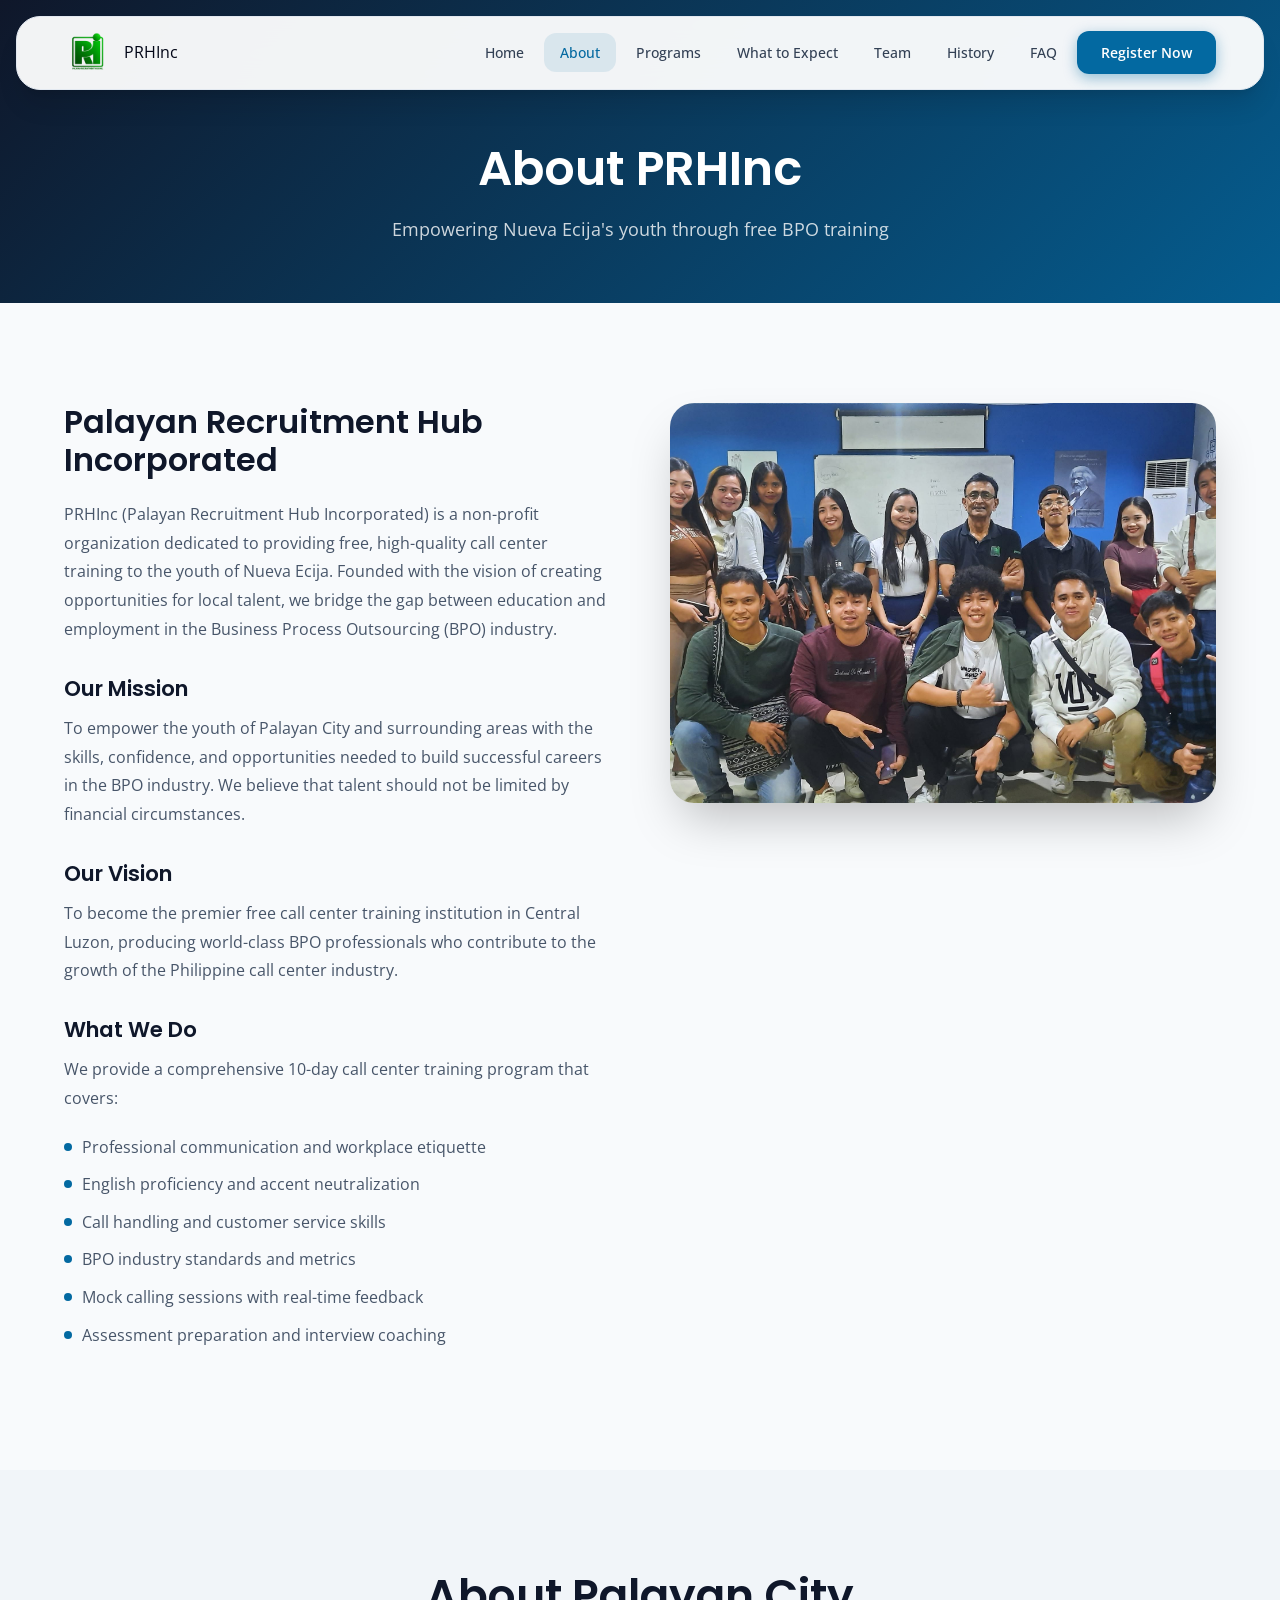
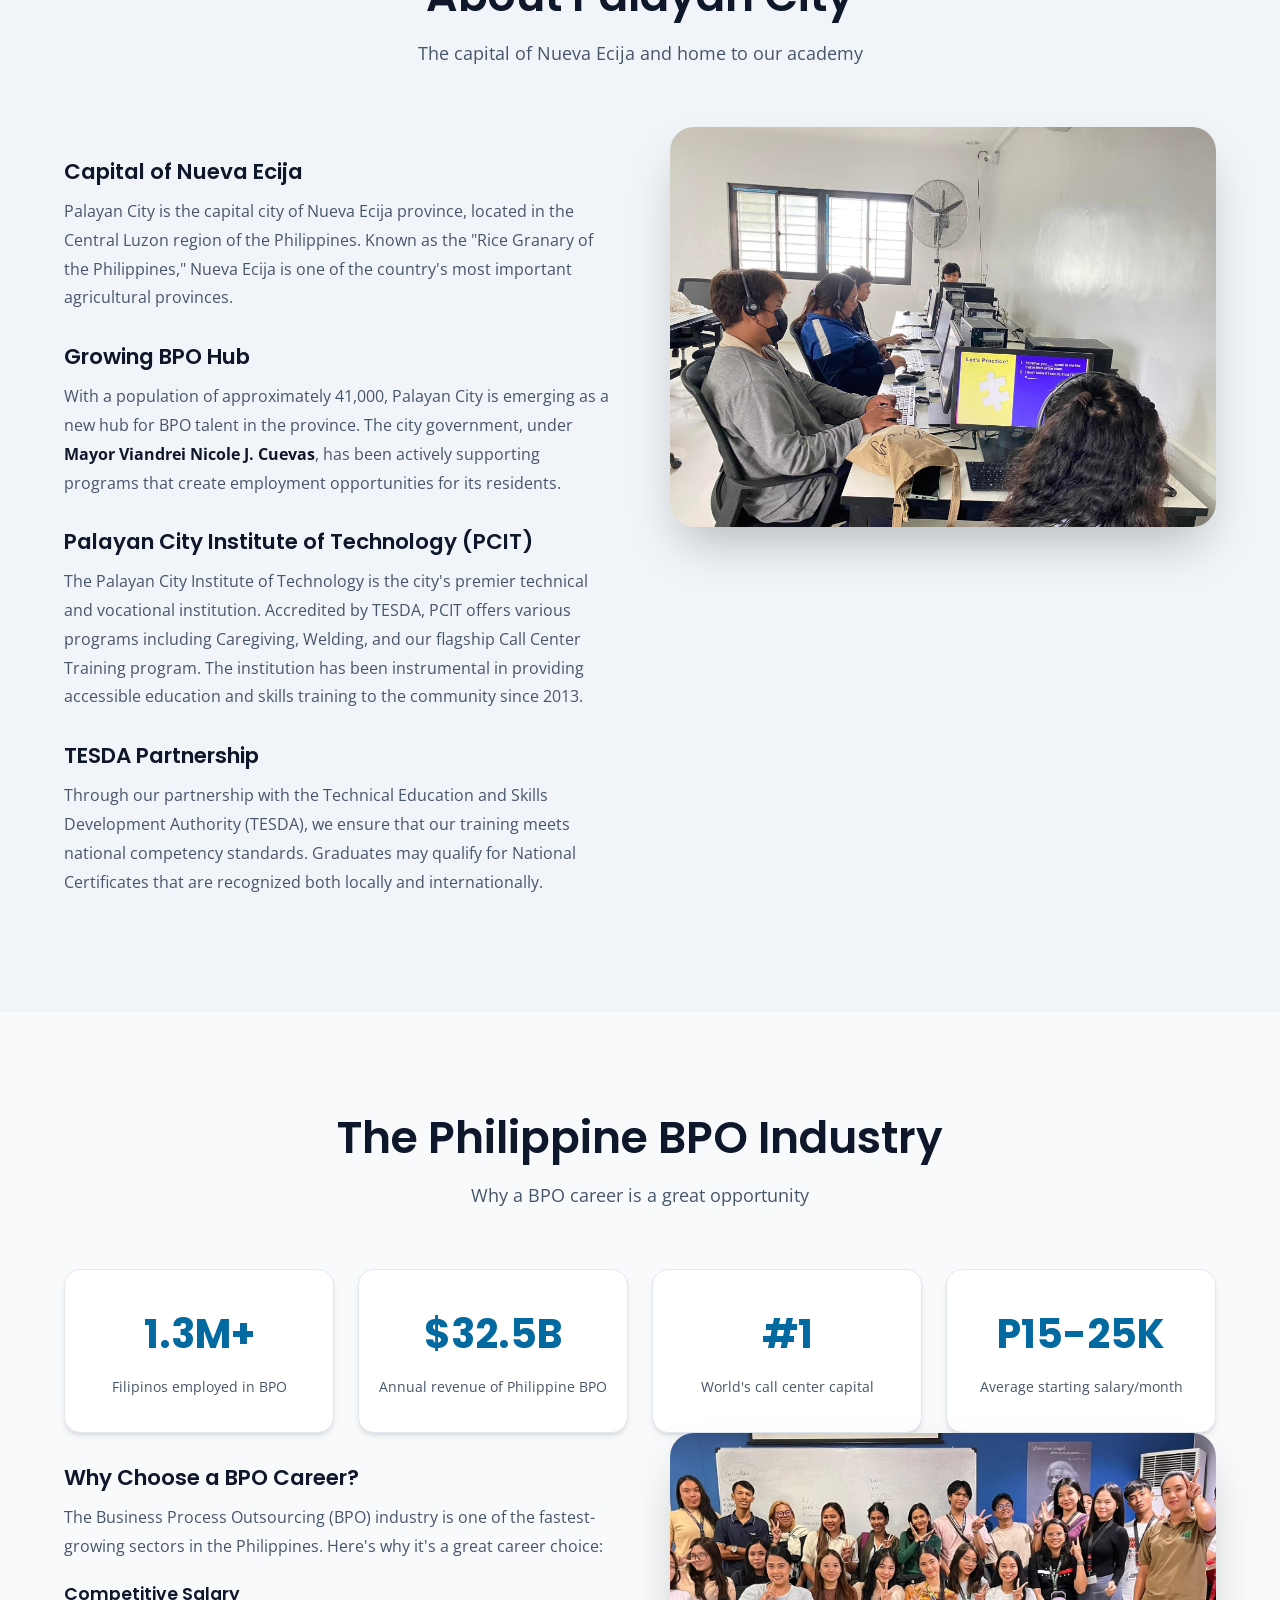
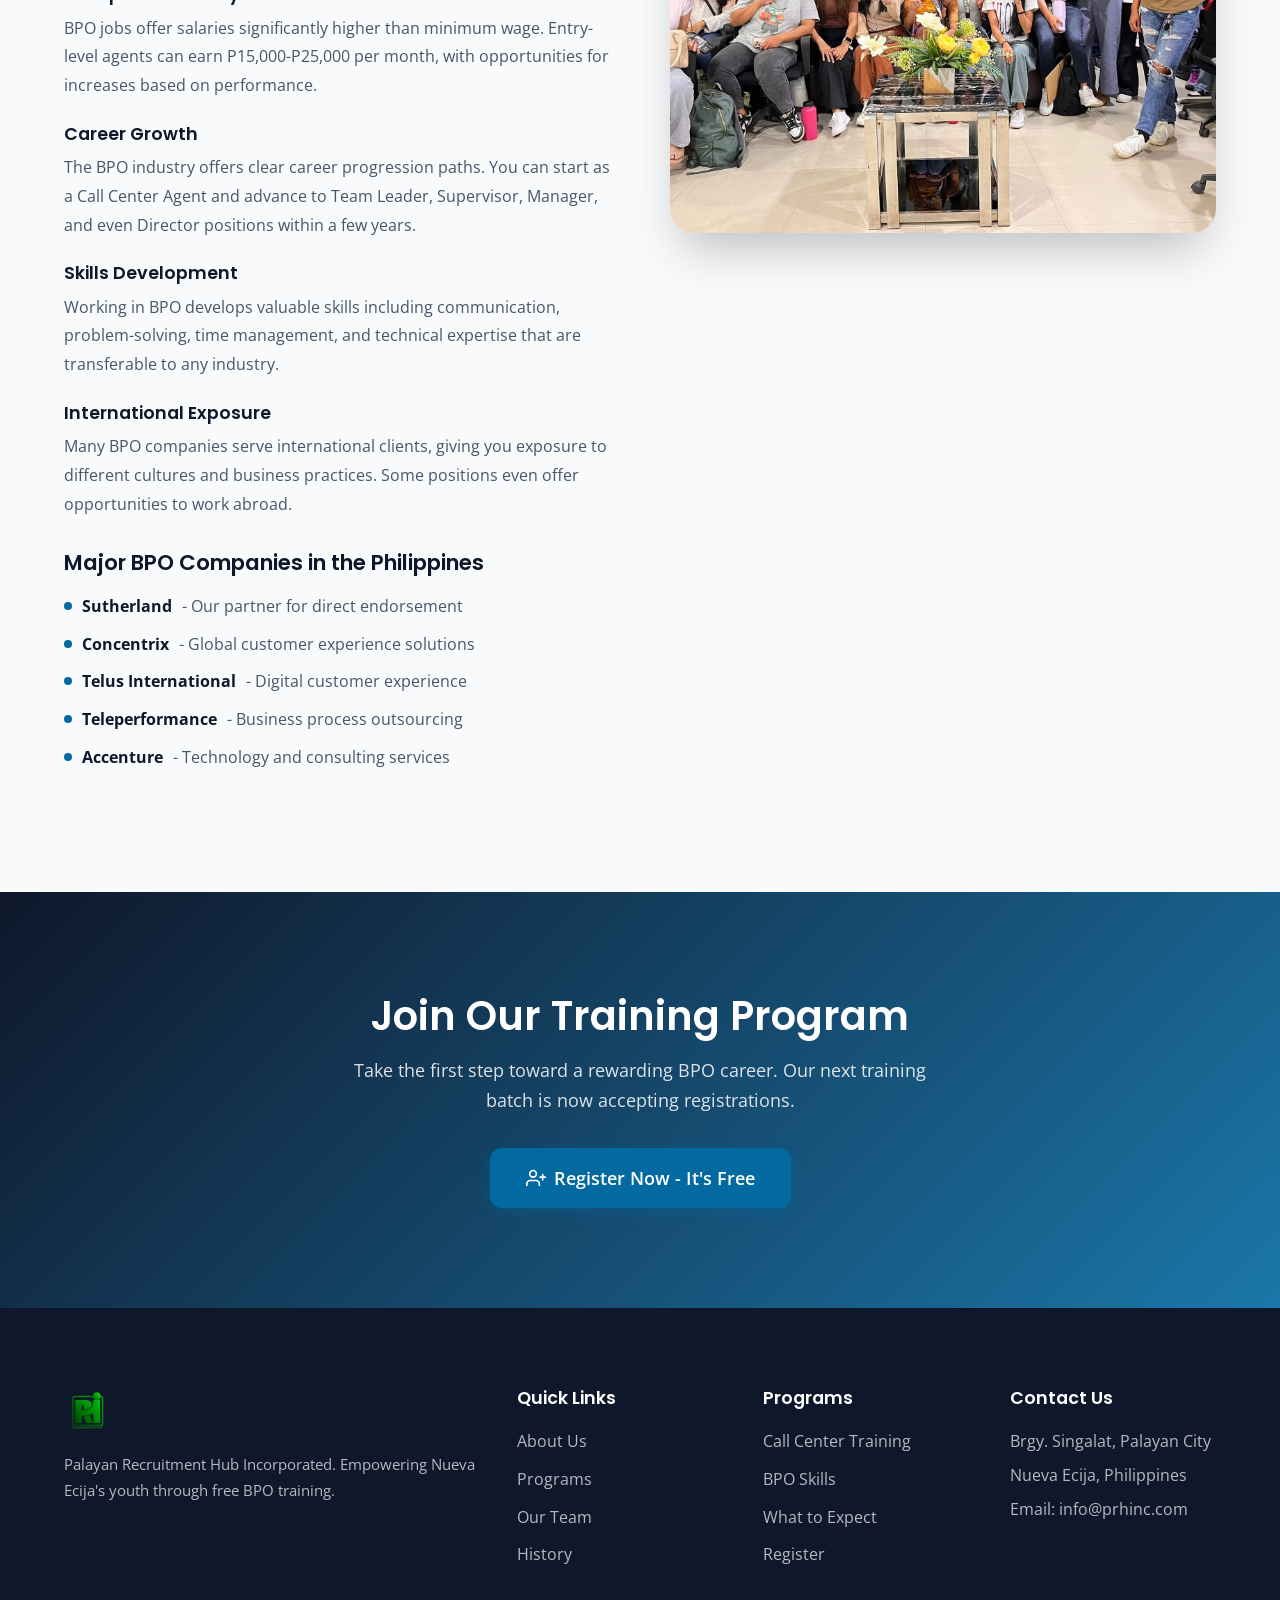
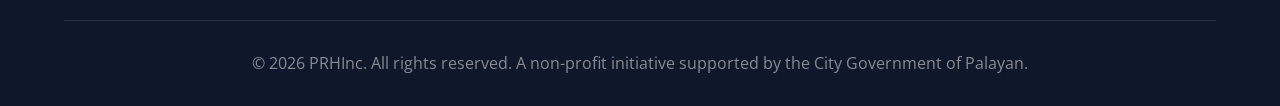
==== about.html @ bb735ed3 "Restructure into multi-page site with BPO content and SVG icons - Split single-page into 8 HTML page" ====
<!DOCTYPE html>
<html lang="en">
<head>
    <meta charset="UTF-8">
    <meta name="viewport" content="width=device-width, initial-scale=1.0">
    <title>About Us - PRHInc | Palayan City Call Center Academy</title>
    <link rel="icon" type="image/png" href="images/prhinclogo.png">
    <link rel="stylesheet" href="css/styles.css">
</head>
<body>
    <!-- Navigation -->
    <nav class="navbar">
        <div class="nav-container">
            <a href="index.html" class="nav-logo">
                <img src="images/prhinclogo.png" alt="PRHInc Logo" class="logo-img">
                <span>PRHInc</span>
            </a>
            <button class="nav-toggle" aria-label="Toggle navigation">
                <span></span><span></span><span></span>
            </button>
            <ul class="nav-menu">
                <li><a href="index.html" class="nav-link">Home</a></li>
                <li><a href="about.html" class="nav-link active">About</a></li>
                <li><a href="programs.html" class="nav-link">Programs</a></li>
                <li><a href="expect.html" class="nav-link">What to Expect</a></li>
                <li><a href="team.html" class="nav-link">Team</a></li>
                <li><a href="history.html" class="nav-link">History</a></li>
                <li><a href="faq.html" class="nav-link">FAQ</a></li>
                <li><a href="register.html" class="nav-link nav-cta">Register Now</a></li>
            </ul>
        </div>
    </nav>

    <!-- Page Header -->
    <section class="page-header">
        <div class="container">
            <h1>About PRHInc</h1>
            <p>Empowering Nueva Ecija's youth through free BPO training</p>
        </div>
    </section>

    <!-- About Content -->
    <section class="section">
        <div class="container">
            <div class="content-grid">
                <div class="content-main">
                    <h2>Palayan Recruitment Hub Incorporated</h2>
                    <p>PRHInc (Palayan Recruitment Hub Incorporated) is a non-profit organization dedicated to providing free, high-quality call center training to the youth of Nueva Ecija. Founded with the vision of creating opportunities for local talent, we bridge the gap between education and employment in the Business Process Outsourcing (BPO) industry.</p>
                    
                    <h3>Our Mission</h3>
                    <p>To empower the youth of Palayan City and surrounding areas with the skills, confidence, and opportunities needed to build successful careers in the BPO industry. We believe that talent should not be limited by financial circumstances.</p>
                    
                    <h3>Our Vision</h3>
                    <p>To become the premier free call center training institution in Central Luzon, producing world-class BPO professionals who contribute to the growth of the Philippine call center industry.</p>

                    <h3>What We Do</h3>
                    <p>We provide a comprehensive 10-day call center training program that covers:</p>
                    <ul class="content-list">
                        <li>Professional communication and workplace etiquette</li>
                        <li>English proficiency and accent neutralization</li>
                        <li>Call handling and customer service skills</li>
                        <li>BPO industry standards and metrics</li>
                        <li>Mock calling sessions with real-time feedback</li>
                        <li>Assessment preparation and interview coaching</li>
                    </ul>
                </div>
                <div class="content-sidebar">
                    <img src="images/resources/tr2.jpg" alt="PRHInc Training" loading="lazy" class="sidebar-image">
                </div>
            </div>
        </div>
    </section>

    <!-- Palayan City Section -->
    <section class="section section-alt">
        <div class="container">
            <div class="section-header">
                <h2 class="section-title">About Palayan City</h2>
                <p class="section-subtitle">The capital of Nueva Ecija and home to our academy</p>
            </div>
            <div class="content-grid reverse">
                <div class="content-sidebar">
                    <img src="images/resources/tr7.jpg" alt="Palayan City" loading="lazy" class="sidebar-image">
                </div>
                <div class="content-main">
                    <h3>Capital of Nueva Ecija</h3>
                    <p>Palayan City is the capital city of Nueva Ecija province, located in the Central Luzon region of the Philippines. Known as the "Rice Granary of the Philippines," Nueva Ecija is one of the country's most important agricultural provinces.</p>
                    
                    <h3>Growing BPO Hub</h3>
                    <p>With a population of approximately 41,000, Palayan City is emerging as a new hub for BPO talent in the province. The city government, under <strong>Mayor Viandrei Nicole J. Cuevas</strong>, has been actively supporting programs that create employment opportunities for its residents.</p>

                    <h3>Palayan City Institute of Technology (PCIT)</h3>
                    <p>The Palayan City Institute of Technology is the city's premier technical and vocational institution. Accredited by TESDA, PCIT offers various programs including Caregiving, Welding, and our flagship Call Center Training program. The institution has been instrumental in providing accessible education and skills training to the community since 2013.</p>

                    <h3>TESDA Partnership</h3>
                    <p>Through our partnership with the Technical Education and Skills Development Authority (TESDA), we ensure that our training meets national competency standards. Graduates may qualify for National Certificates that are recognized both locally and internationally.</p>
                </div>
            </div>
        </div>
    </section>

    <!-- BPO Industry Section -->
    <section class="section">
        <div class="container">
            <div class="section-header">
                <h2 class="section-title">The Philippine BPO Industry</h2>
                <p class="section-subtitle">Why a BPO career is a great opportunity</p>
            </div>
            <div class="stats-row">
                <div class="stat-card">
                    <span class="stat-big">1.3M+</span>
                    <span class="stat-desc">Filipinos employed in BPO</span>
                </div>
                <div class="stat-card">
                    <span class="stat-big">$32.5B</span>
                    <span class="stat-desc">Annual revenue of Philippine BPO</span>
                </div>
                <div class="stat-card">
                    <span class="stat-big">#1</span>
                    <span class="stat-desc">World's call center capital</span>
                </div>
                <div class="stat-card">
                    <span class="stat-big">P15-25K</span>
                    <span class="stat-desc">Average starting salary/month</span>
                </div>
            </div>
            <div class="content-grid">
                <div class="content-main">
                    <h3>Why Choose a BPO Career?</h3>
                    <p>The Business Process Outsourcing (BPO) industry is one of the fastest-growing sectors in the Philippines. Here's why it's a great career choice:</p>
                    
                    <h4>Competitive Salary</h4>
                    <p>BPO jobs offer salaries significantly higher than minimum wage. Entry-level agents can earn P15,000-P25,000 per month, with opportunities for increases based on performance.</p>

                    <h4>Career Growth</h4>
                    <p>The BPO industry offers clear career progression paths. You can start as a Call Center Agent and advance to Team Leader, Supervisor, Manager, and even Director positions within a few years.</p>

                    <h4>Skills Development</h4>
                    <p>Working in BPO develops valuable skills including communication, problem-solving, time management, and technical expertise that are transferable to any industry.</p>

                    <h4>International Exposure</h4>
                    <p>Many BPO companies serve international clients, giving you exposure to different cultures and business practices. Some positions even offer opportunities to work abroad.</p>

                    <h3>Major BPO Companies in the Philippines</h3>
                    <ul class="content-list">
                        <li><strong>Sutherland</strong> - Our partner for direct endorsement</li>
                        <li><strong>Concentrix</strong> - Global customer experience solutions</li>
                        <li><strong>Telus International</strong> - Digital customer experience</li>
                        <li><strong>Teleperformance</strong> - Business process outsourcing</li>
                        <li><strong>Accenture</strong> - Technology and consulting services</li>
                    </ul>
                </div>
                <div class="content-sidebar">
                    <img src="images/resources/tr5.jpg" alt="BPO Training" loading="lazy" class="sidebar-image">
                </div>
            </div>
        </div>
    </section>

    <!-- CTA Section -->
    <section class="section cta-section">
        <div class="container">
            <div class="cta-content">
                <h2>Join Our Training Program</h2>
                <p>Take the first step toward a rewarding BPO career. Our next training batch is now accepting registrations.</p>
                <a href="register.html" class="btn btn-accent btn-lg">
                    <svg xmlns="http://www.w3.org/2000/svg" width="20" height="20" viewBox="0 0 24 24" fill="none" stroke="currentColor" stroke-width="2" stroke-linecap="round" stroke-linejoin="round">
                        <path d="M16 21v-2a4 4 0 0 0-4-4H5a4 4 0 0 0-4 4v2"></path>
                        <circle cx="8.5" cy="7" r="4"></circle>
                        <line x1="20" y1="8" x2="20" y2="14"></line>
                        <line x1="23" y1="11" x2="17" y2="11"></line>
                    </svg>
                    Register Now - It's Free
                </a>
            </div>
        </div>
    </section>

    <!-- Footer -->
    <footer class="footer">
        <div class="container">
            <div class="footer-grid">
                <div class="footer-brand">
                    <img src="images/prhinclogo.png" alt="PRHInc Logo" class="footer-logo">
                    <p>Palayan Recruitment Hub Incorporated. Empowering Nueva Ecija's youth through free BPO training.</p>
                </div>
                <div class="footer-links">
                    <h4>Quick Links</h4>
                    <ul>
                        <li><a href="about.html">About Us</a></li>
                        <li><a href="programs.html">Programs</a></li>
                        <li><a href="team.html">Our Team</a></li>
                        <li><a href="history.html">History</a></li>
                    </ul>
                </div>
                <div class="footer-links">
                    <h4>Programs</h4>
                    <ul>
                        <li><a href="programs.html">Call Center Training</a></li>
                        <li><a href="programs.html">BPO Skills</a></li>
                        <li><a href="expect.html">What to Expect</a></li>
                        <li><a href="register.html">Register</a></li>
                    </ul>
                </div>
                <div class="footer-contact">
                    <h4>Contact Us</h4>
                    <p>Brgy. Singalat, Palayan City</p>
                    <p>Nueva Ecija, Philippines</p>
                    <p>Email: info@prhinc.com</p>
                </div>
            </div>
            <div class="footer-bottom">
                <p>&copy; 2026 PRHInc. All rights reserved. A non-profit initiative supported by the City Government of Palayan.</p>
            </div>
        </div>
    </footer>

    <script src="js/main.js"></script>
</body>
</html>
---- css/styles.css ----
/* PRHInc Premium Design System */
@import url('https://fonts.googleapis.com/css2?family=Open+Sans:wght@300;400;500;600;700&family=Poppins:wght@400;500;600;700&display=swap');

:root {
    --primary: #0F172A;
    --primary-light: #1E293B;
    --secondary: #334155;
    --accent: #0369A1;
    --accent-light: #0EA5E9;
    --accent-dark: #0284C7;
    --success: #10B981;
    --warning: #F59E0B;
    --danger: #EF4444;
    --bg: #F8FAFC;
    --bg-alt: #F1F5F9;
    --white: #FFFFFF;
    --text: #020617;
    --text-muted: #475569;
    --text-light: #64748B;
    --border: #E2E8F0;
    --shadow-sm: 0 1px 2px 0 rgb(0 0 0 / 0.05);
    --shadow: 0 4px 6px -1px rgb(0 0 0 / 0.1), 0 2px 4px -2px rgb(0 0 0 / 0.1);
    --shadow-md: 0 10px 15px -3px rgb(0 0 0 / 0.1), 0 4px 6px -4px rgb(0 0 0 / 0.1);
    --shadow-lg: 0 20px 25px -5px rgb(0 0 0 / 0.1), 0 8px 10px -6px rgb(0 0 0 / 0.1);
    --shadow-xl: 0 25px 50px -12px rgb(0 0 0 / 0.25);
    --radius-sm: 8px;
    --radius: 12px;
    --radius-lg: 16px;
    --radius-xl: 24px;
    --transition: all 0.2s ease;
    --font-heading: 'Poppins', sans-serif;
    --font-body: 'Open Sans', sans-serif;
}

* {
    margin: 0;
    padding: 0;
    box-sizing: border-box;
}

html {
    scroll-behavior: smooth;
    font-size: 16px;
}

body {
    font-family: var(--font-body);
    color: var(--text);
    background-color: var(--bg);
    line-height: 1.6;
    -webkit-font-smoothing: antialiased;
    -moz-osx-font-smoothing: grayscale;
}

h1, h2, h3, h4, h5, h6 {
    font-family: var(--font-heading);
    font-weight: 600;
    line-height: 1.2;
    color: var(--primary);
}

a {
    text-decoration: none;
    color: inherit;
    transition: var(--transition);
}

img {
    max-width: 100%;
    height: auto;
    display: block;
}

.container {
    max-width: 1200px;
    margin: 0 auto;
    padding: 0 24px;
}

/* Navigation */
.navbar {
    position: fixed;
    top: 16px;
    left: 16px;
    right: 16px;
    background: rgba(255, 255, 255, 0.95);
    backdrop-filter: blur(20px);
    border-radius: var(--radius-xl);
    box-shadow: var(--shadow-lg);
    z-index: 1000;
    padding: 12px 0;
    border: 1px solid var(--border);
}

.nav-container {
    max-width: 1200px;
    margin: 0 auto;
    padding: 0 24px;
    display: flex;
    justify-content: space-between;
    align-items: center;
}

.nav-logo {
    display: flex;
    align-items: center;
    gap: 12px;
}

.logo-img {
    height: 48px;
    width: auto;
    transition: var(--transition);
}

.nav-logo:hover .logo-img {
    transform: scale(1.05);
}

.nav-menu {
    display: flex;
    list-style: none;
    gap: 4px;
}

.nav-link {
    padding: 10px 16px;
    font-weight: 500;
    color: var(--secondary);
    border-radius: var(--radius);
    transition: var(--transition);
    font-size: 0.9rem;
    white-space: nowrap;
}

.nav-link:hover {
    color: var(--accent);
    background: var(--bg-alt);
}

.nav-link.active {
    color: var(--accent);
    background: rgba(3, 105, 161, 0.1);
}

.nav-cta {
    background: var(--accent) !important;
    color: var(--white) !important;
    padding: 12px 24px !important;
    border-radius: var(--radius) !important;
    font-weight: 600 !important;
    box-shadow: 0 4px 14px 0 rgba(3, 105, 161, 0.4);
}

.nav-cta:hover {
    background: var(--accent-dark) !important;
    transform: translateY(-2px);
    box-shadow: 0 6px 20px 0 rgba(3, 105, 161, 0.5);
}

.nav-toggle {
    display: none;
    background: none;
    border: none;
    cursor: pointer;
    padding: 8px;
}

.hamburger {
    display: block;
    width: 24px;
    height: 2px;
    background: var(--primary);
    position: relative;
    transition: var(--transition);
}

.hamburger::before,
.hamburger::after {
    content: '';
    position: absolute;
    width: 24px;
    height: 2px;
    background: var(--primary);
    transition: var(--transition);
}

.hamburger::before {
    top: -8px;
}

.hamburger::after {
    top: 8px;
}

/* Page Header (for inner pages) */
.page-header {
    padding: 140px 24px 60px;
    background: var(--primary);
    text-align: center;
    position: relative;
    overflow: hidden;
}

.page-header::before {
    content: '';
    position: absolute;
    top: 0;
    left: 0;
    right: 0;
    bottom: 0;
    background: linear-gradient(135deg, rgba(15, 23, 42, 0.95) 0%, rgba(3, 105, 161, 0.85) 100%);
}

.page-header .container {
    position: relative;
    z-index: 1;
}

.page-header h1 {
    font-size: clamp(2rem, 5vw, 3rem);
    color: var(--white);
    margin-bottom: 16px;
}

.page-header p {
    color: rgba(255, 255, 255, 0.8);
    font-size: 1.15rem;
    max-width: 600px;
    margin: 0 auto;
}

/* Hero Section */
.hero {
    min-height: 100vh;
    display: flex;
    align-items: center;
    justify-content: center;
    position: relative;
    overflow: hidden;
    padding: 120px 24px 80px;
    background: var(--primary);
}

.hero::before {
    content: '';
    position: absolute;
    top: 0;
    left: 0;
    right: 0;
    bottom: 0;
    background: url('../images/hero-bg.jpg') center/cover no-repeat;
    opacity: 0.4;
}

.hero-overlay {
    position: absolute;
    top: 0;
    left: 0;
    right: 0;
    bottom: 0;
    background: linear-gradient(135deg, rgba(15, 23, 42, 0.85) 0%, rgba(30, 41, 59, 0.75) 50%, rgba(3, 105, 161, 0.7) 100%);
}

.hero-content {
    position: relative;
    z-index: 1;
    text-align: center;
    max-width: 800px;
}

.hero-badge {
    display: inline-flex;
    align-items: center;
    gap: 8px;
    background: rgba(255, 255, 255, 0.15);
    backdrop-filter: blur(10px);
    padding: 8px 20px;
    border-radius: 50px;
    color: var(--white);
    font-size: 0.9rem;
    font-weight: 500;
    margin-bottom: 24px;
    border: 1px solid rgba(255, 255, 255, 0.2);
}

.hero-badge svg {
    width: 18px;
    height: 18px;
}

.hero h1 {
    font-size: clamp(2.5rem, 6vw, 4rem);
    color: var(--white);
    margin-bottom: 20px;
    font-weight: 700;
    line-height: 1.1;
}

.hero p {
    font-size: clamp(1.1rem, 2vw, 1.25rem);
    color: rgba(255, 255, 255, 0.9);
    margin-bottom: 40px;
    max-width: 600px;
    margin-left: auto;
    margin-right: auto;
}

.hero-buttons {
    display: flex;
    gap: 16px;
    justify-content: center;
    flex-wrap: wrap;
}

.btn {
    display: inline-flex;
    align-items: center;
    justify-content: center;
    gap: 8px;
    padding: 14px 32px;
    font-size: 1rem;
    font-weight: 600;
    border-radius: var(--radius);
    cursor: pointer;
    transition: var(--transition);
    border: none;
    font-family: var(--font-body);
}

.btn svg {
    width: 20px;
    height: 20px;
    flex-shrink: 0;
}

.btn-primary {
    background: var(--white);
    color: var(--primary);
    box-shadow: 0 4px 14px 0 rgba(0, 0, 0, 0.2);
}

.btn-primary:hover {
    transform: translateY(-3px);
    box-shadow: 0 8px 25px 0 rgba(0, 0, 0, 0.3);
}

.btn-secondary {
    background: transparent;
    color: var(--white);
    border: 2px solid rgba(255, 255, 255, 0.4);
}

.btn-secondary:hover {
    background: rgba(255, 255, 255, 0.1);
    border-color: var(--white);
}

.btn-accent {
    background: var(--accent);
    color: var(--white);
    box-shadow: 0 4px 14px 0 rgba(3, 105, 161, 0.4);
}

.btn-accent:hover {
    background: var(--accent-dark);
    transform: translateY(-2px);
    box-shadow: 0 6px 20px 0 rgba(3, 105, 161, 0.5);
}

.btn-outline {
    background: transparent;
    color: var(--accent);
    border: 2px solid var(--accent);
}

.btn-outline:hover {
    background: var(--accent);
    color: var(--white);
}

.btn-lg {
    padding: 16px 36px;
    font-size: 1.1rem;
}

/* Sections */
.section {
    padding: 100px 0;
}

.section-alt {
    background: var(--bg-alt);
}

.section-title {
    font-size: clamp(2rem, 4vw, 2.75rem);
    text-align: center;
    margin-bottom: 16px;
    color: var(--primary);
}

.section-subtitle {
    text-align: center;
    color: var(--text-muted);
    font-size: 1.1rem;
    max-width: 600px;
    margin: 0 auto 60px;
}

/* Overview Cards (Home) */
.overview-grid {
    display: grid;
    grid-template-columns: repeat(auto-fit, minmax(280px, 1fr));
    gap: 24px;
}

.overview-card {
    background: var(--white);
    padding: 32px;
    border-radius: var(--radius-lg);
    box-shadow: var(--shadow);
    border: 1px solid var(--border);
    transition: var(--transition);
    text-align: center;
}

.overview-card:hover {
    transform: translateY(-5px);
    box-shadow: var(--shadow-xl);
    border-color: var(--accent);
}

.overview-card svg {
    width: 48px;
    height: 48px;
    color: var(--accent);
    margin-bottom: 16px;
}

.overview-card h3 {
    font-size: 1.15rem;
    margin-bottom: 8px;
    color: var(--primary);
}

.overview-card p {
    color: var(--text-muted);
    font-size: 0.95rem;
    line-height: 1.6;
}

/* Quick Links Grid */
.quick-links-grid {
    display: grid;
    grid-template-columns: repeat(auto-fit, minmax(220px, 1fr));
    gap: 20px;
}

.quick-link {
    display: flex;
    align-items: center;
    gap: 16px;
    background: var(--white);
    padding: 24px;
    border-radius: var(--radius-lg);
    box-shadow: var(--shadow);
    border: 1px solid var(--border);
    transition: var(--transition);
}

.quick-link:hover {
    transform: translateY(-3px);
    box-shadow: var(--shadow-md);
    border-color: var(--accent);
}

.quick-link svg {
    width: 32px;
    height: 32px;
    color: var(--accent);
    flex-shrink: 0;
}

.quick-link span {
    font-weight: 600;
    color: var(--primary);
    font-size: 0.95rem;
}

/* Stats Row */
.stats-row {
    display: grid;
    grid-template-columns: repeat(4, 1fr);
    gap: 24px;
    margin-top: 60px;
}

.stat-item {
    text-align: center;
    padding: 24px;
}

.stat-number {
    font-family: var(--font-heading);
    font-size: 2.5rem;
    font-weight: 700;
    color: var(--accent);
    margin-bottom: 8px;
}

.stat-label {
    color: var(--text-muted);
    font-size: 0.95rem;
}

/* About Page */
.about-grid {
    display: grid;
    grid-template-columns: 1fr 1fr;
    gap: 60px;
    align-items: center;
}

.about-content h2 {
    font-size: 2.25rem;
    margin-bottom: 20px;
    color: var(--primary);
}

.about-content p {
    color: var(--text-muted);
    margin-bottom: 20px;
    line-height: 1.8;
}

.about-content strong {
    color: var(--primary);
}

.about-image {
    border-radius: var(--radius-xl);
    overflow: hidden;
    box-shadow: var(--shadow-xl);
}

.about-image img {
    width: 100%;
    height: 400px;
    object-fit: cover;
}

.info-card {
    background: var(--white);
    padding: 32px;
    border-radius: var(--radius-lg);
    box-shadow: var(--shadow);
    border: 1px solid var(--border);
    margin-bottom: 24px;
    transition: var(--transition);
}

.info-card:hover {
    box-shadow: var(--shadow-md);
    border-color: var(--accent);
}

.info-card-header {
    display: flex;
    align-items: center;
    gap: 16px;
    margin-bottom: 16px;
}

.info-card-header svg {
    width: 32px;
    height: 32px;
    color: var(--accent);
    flex-shrink: 0;
}

.info-card-header h3 {
    font-size: 1.2rem;
    color: var(--primary);
}

.info-card p {
    color: var(--text-muted);
    line-height: 1.8;
}

.info-card ul {
    list-style: none;
    margin-top: 12px;
}

.info-card ul li {
    display: flex;
    align-items: flex-start;
    gap: 10px;
    padding: 6px 0;
    color: var(--text-muted);
}

.info-card ul li svg {
    width: 18px;
    height: 18px;
    color: var(--success);
    flex-shrink: 0;
    margin-top: 3px;
}

/* Features Grid */
.features-grid {
    display: grid;
    grid-template-columns: repeat(auto-fit, minmax(320px, 1fr));
    gap: 24px;
}

.feature-card {
    background: var(--white);
    padding: 32px;
    border-radius: var(--radius-lg);
    box-shadow: var(--shadow);
    border: 1px solid var(--border);
    transition: var(--transition);
    cursor: pointer;
}

.feature-card:hover {
    transform: translateY(-5px);
    box-shadow: var(--shadow-xl);
    border-color: var(--accent);
}

/* Icon WITHOUT box - just the raw SVG */
.feature-icon {
    margin-bottom: 20px;
}

.feature-icon svg {
    width: 40px;
    height: 40px;
    color: var(--accent);
}

.feature-card h3 {
    font-size: 1.25rem;
    margin-bottom: 12px;
    color: var(--primary);
}

.feature-card p {
    color: var(--text-muted);
    line-height: 1.7;
}

/* Expect Section */
.expect-section {
    display: grid;
    grid-template-columns: 1fr 1fr;
    gap: 60px;
    align-items: center;
}

.expect-text h2 {
    font-size: 2.5rem;
    margin-bottom: 24px;
}

.expect-text p {
    color: var(--text-muted);
    margin-bottom: 32px;
    line-height: 1.8;
}

.expect-list {
    list-style: none;
}

.expect-list li {
    display: flex;
    align-items: flex-start;
    gap: 16px;
    padding: 16px 0;
    border-bottom: 1px solid var(--border);
}

.expect-list li:last-child {
    border-bottom: none;
}

.expect-list svg {
    width: 24px;
    height: 24px;
    color: var(--success);
    flex-shrink: 0;
    margin-top: 2px;
}

.expect-list strong {
    color: var(--primary);
}

/* Benefits Grid */
.benefits-grid {
    display: grid;
    grid-template-columns: repeat(auto-fit, minmax(240px, 1fr));
    gap: 24px;
    margin-top: 48px;
}

.benefit-card {
    background: var(--white);
    padding: 28px;
    border-radius: var(--radius-lg);
    box-shadow: var(--shadow);
    border: 1px solid var(--border);
    text-align: center;
    transition: var(--transition);
}

.benefit-card:hover {
    transform: translateY(-4px);
    box-shadow: var(--shadow-md);
}

.benefit-card svg {
    width: 36px;
    height: 36px;
    color: var(--accent);
    margin-bottom: 12px;
}

.benefit-card h4 {
    font-size: 1rem;
    margin-bottom: 8px;
    color: var(--primary);
}

.benefit-card p {
    color: var(--text-muted);
    font-size: 0.9rem;
    line-height: 1.6;
}

/* Carousel */
.expect-carousel {
    position: relative;
    width: 100%;
    height: 420px;
    overflow: hidden;
    border-radius: var(--radius-xl);
    box-shadow: var(--shadow-xl);
    mask-image: linear-gradient(to right, transparent 0%, black 15%, black 85%, transparent 100%);
    -webkit-mask-image: linear-gradient(to right, transparent 0%, black 15%, black 85%, transparent 100%);
}

.carousel-track {
    display: flex;
    gap: 16px;
    animation: scrollCarousel 30s linear infinite;
    width: max-content;
}

.carousel-track img {
    width: 300px;
    height: 420px;
    object-fit: cover;
    border-radius: var(--radius-lg);
    flex-shrink: 0;
    transition: transform 0.3s ease, filter 0.3s ease;
}

.carousel-track img:hover {
    transform: scale(1.03);
    filter: brightness(1.1);
}

@keyframes scrollCarousel {
    0% {
        transform: translateX(0);
    }
    100% {
        transform: translateX(-50%);
    }
}

/* Team Section */
.team-grid {
    display: grid;
    grid-template-columns: repeat(auto-fit, minmax(260px, 1fr));
    gap: 32px;
}

.team-card {
    background: var(--white);
    border-radius: var(--radius-lg);
    padding: 32px;
    text-align: center;
    box-shadow: var(--shadow);
    border: 1px solid var(--border);
    transition: var(--transition);
}

.team-card:hover {
    transform: translateY(-8px);
    box-shadow: var(--shadow-xl);
}

.team-avatar {
    width: 120px;
    height: 120px;
    border-radius: 50%;
    margin: 0 auto 20px;
    overflow: hidden;
    border: 4px solid var(--bg-alt);
    box-shadow: var(--shadow-md);
}

.team-avatar img {
    width: 100%;
    height: 100%;
    object-fit: cover;
}

.team-card h3 {
    font-size: 1.25rem;
    margin-bottom: 8px;
    color: var(--primary);
}

.team-card p {
    color: var(--accent);
    font-weight: 500;
    font-size: 0.95rem;
}

/* FAQ Section */
.faq-container {
    max-width: 800px;
    margin: 0 auto;
}

.faq-item {
    background: var(--white);
    border-radius: var(--radius);
    margin-bottom: 16px;
    box-shadow: var(--shadow-sm);
    border: 1px solid var(--border);
    overflow: hidden;
    transition: var(--transition);
}

.faq-item:hover {
    box-shadow: var(--shadow);
}

.faq-item.active {
    border-color: var(--accent);
}

.faq-question {
    width: 100%;
    padding: 20px 24px;
    background: none;
    border: none;
    text-align: left;
    font-size: 1.05rem;
    font-weight: 600;
    color: var(--primary);
    cursor: pointer;
    display: flex;
    justify-content: space-between;
    align-items: center;
    font-family: var(--font-heading);
    transition: var(--transition);
}

.faq-question:hover {
    color: var(--accent);
}

.faq-icon {
    width: 24px;
    height: 24px;
    transition: transform 0.3s ease;
}

.faq-item.active .faq-icon {
    transform: rotate(180deg);
}

.faq-answer {
    max-height: 0;
    overflow: hidden;
    transition: max-height 0.3s ease, padding 0.3s ease;
}

.faq-item.active .faq-answer {
    max-height: 500px;
}

.faq-answer-content {
    padding: 0 24px 20px;
    color: var(--text-muted);
    line-height: 1.7;
}

.faq-answer-content ul {
    margin-top: 8px;
    padding-left: 20px;
}

.faq-answer-content ul li {
    margin-bottom: 4px;
}

/* History Section */
.history-section {
    display: grid;
    grid-template-columns: 1fr 1fr;
    gap: 60px;
    align-items: center;
}

.history-text h2 {
    font-size: 2.5rem;
    margin-bottom: 24px;
}

.history-text p {
    color: var(--text-muted);
    margin-bottom: 24px;
    line-height: 1.8;
}

.history-quote {
    background: var(--bg-alt);
    padding: 24px;
    border-radius: var(--radius);
    border-left: 4px solid var(--accent);
    margin: 32px 0;
    font-style: italic;
    color: var(--text-muted);
}

.history-image {
    border-radius: var(--radius-xl);
    overflow: hidden;
    box-shadow: var(--shadow-xl);
}

.history-image img {
    width: 100%;
    height: 400px;
    object-fit: cover;
}

/* Timeline */
.timeline {
    position: relative;
    max-width: 800px;
    margin: 0 auto;
    padding-left: 40px;
}

.timeline::before {
    content: '';
    position: absolute;
    left: 15px;
    top: 0;
    bottom: 0;
    width: 3px;
    background: var(--accent);
    border-radius: 2px;
}

.timeline-item {
    position: relative;
    margin-bottom: 40px;
    padding-left: 40px;
}

.timeline-item::before {
    content: '';
    position: absolute;
    left: -32px;
    top: 6px;
    width: 14px;
    height: 14px;
    background: var(--accent);
    border-radius: 50%;
    border: 3px solid var(--white);
    box-shadow: 0 0 0 3px var(--accent);
}

.timeline-year {
    font-family: var(--font-heading);
    font-size: 1.1rem;
    font-weight: 700;
    color: var(--accent);
    margin-bottom: 8px;
}

.timeline-item h3 {
    font-size: 1.15rem;
    margin-bottom: 8px;
    color: var(--primary);
}

.timeline-item p {
    color: var(--text-muted);
    line-height: 1.7;
}

/* Inspired Section */
.inspired-grid {
    display: grid;
    grid-template-columns: repeat(auto-fit, minmax(350px, 1fr));
    gap: 32px;
}

.success-card {
    background: var(--white);
    border-radius: var(--radius-lg);
    overflow: hidden;
    box-shadow: var(--shadow);
    border: 1px solid var(--border);
    transition: var(--transition);
}

.success-card:hover {
    transform: translateY(-8px);
    box-shadow: var(--shadow-xl);
}

.success-image {
    height: 200px;
    overflow: hidden;
}

.success-image img {
    width: 100%;
    height: 100%;
    object-fit: cover;
    transition: transform 0.5s ease;
}

.success-card:hover .success-image img {
    transform: scale(1.05);
}

.success-content {
    padding: 24px;
}

.success-content h3 {
    font-size: 1.25rem;
    margin-bottom: 12px;
    color: var(--primary);
}

.success-content p {
    color: var(--text-muted);
    line-height: 1.7;
}

/* Register Section */
.register-section {
    display: grid;
    grid-template-columns: 1fr 1fr;
    gap: 60px;
    align-items: center;
}

.register-info h2 {
    font-size: 2.5rem;
    margin-bottom: 24px;
}

.register-info p {
    color: var(--text-muted);
    margin-bottom: 32px;
    line-height: 1.8;
}

.register-benefits {
    list-style: none;
}

.register-benefits li {
    display: flex;
    align-items: center;
    gap: 12px;
    padding: 12px 0;
    color: var(--text-muted);
}

.register-benefits svg {
    width: 20px;
    height: 20px;
    color: var(--success);
}

.register-form-container {
    background: var(--white);
    border-radius: var(--radius-xl);
    padding: 40px;
    box-shadow: var(--shadow-xl);
    border: 1px solid var(--border);
}

.register-form-container h3 {
    font-size: 1.5rem;
    margin-bottom: 24px;
    color: var(--primary);
}

.form-group {
    margin-bottom: 20px;
}

.form-group label {
    display: block;
    margin-bottom: 8px;
    font-weight: 500;
    color: var(--primary);
    font-size: 0.95rem;
}

.form-group input,
.form-group select,
.form-group textarea {
    width: 100%;
    padding: 14px 16px;
    border: 2px solid var(--border);
    border-radius: var(--radius);
    font-size: 1rem;
    font-family: var(--font-body);
    transition: var(--transition);
    background: var(--bg);
}

.form-group input:focus,
.form-group select:focus,
.form-group textarea:focus {
    outline: none;
    border-color: var(--accent);
    box-shadow: 0 0 0 4px rgba(3, 105, 161, 0.1);
}

.form-group textarea {
    resize: vertical;
    min-height: 120px;
}

/* Footer */
.footer {
    background: var(--primary);
    color: var(--white);
    padding: 80px 0 30px;
}

.footer-content {
    display: grid;
    grid-template-columns: 2fr 1fr 1fr 1fr;
    gap: 40px;
    margin-bottom: 60px;
}

.footer-brand h3 {
    font-size: 1.5rem;
    color: var(--white);
    margin-bottom: 16px;
}

.footer-brand p {
    color: rgba(255, 255, 255, 0.7);
    line-height: 1.7;
}

.footer-links h4 {
    font-size: 1.1rem;
    color: var(--white);
    margin-bottom: 20px;
}

.footer-links ul {
    list-style: none;
}

.footer-links li {
    margin-bottom: 12px;
}

.footer-links a {
    color: rgba(255, 255, 255, 0.7);
    transition: var(--transition);
}

.footer-links a:hover {
    color: var(--white);
}

.footer-contact h4 {
    font-size: 1.1rem;
    color: var(--white);
    margin-bottom: 20px;
}

.footer-contact p {
    color: rgba(255, 255, 255, 0.7);
    margin-bottom: 8px;
}

.footer-bottom {
    border-top: 1px solid rgba(255, 255, 255, 0.1);
    padding-top: 30px;
    text-align: center;
    color: rgba(255, 255, 255, 0.5);
}

/* Animations */
.fade-in {
    opacity: 0;
    transform: translateY(30px);
    transition: opacity 0.6s ease, transform 0.6s ease;
}

.fade-in.visible {
    opacity: 1;
    transform: translateY(0);
}

.slide-in-left {
    opacity: 0;
    transform: translateX(-50px);
    transition: opacity 0.6s ease, transform 0.6s ease;
}

.slide-in-left.visible {
    opacity: 1;
    transform: translateX(0);
}

.slide-in-right {
    opacity: 0;
    transform: translateX(50px);
    transition: opacity 0.6s ease, transform 0.6s ease;
}

.slide-in-right.visible {
    opacity: 1;
    transform: translateX(0);
}

/* Feature Modal */
.modal-overlay {
    position: fixed;
    top: 0;
    left: 0;
    right: 0;
    bottom: 0;
    background: rgba(15, 23, 42, 0.85);
    backdrop-filter: blur(8px);
    display: flex;
    align-items: center;
    justify-content: center;
    z-index: 10000;
    padding: 20px;
}

.modal-content {
    background: var(--white);
    border-radius: 20px;
    padding: 40px;
    max-width: 500px;
    width: 100%;
    position: relative;
    box-shadow: 0 25px 80px rgba(0, 0, 0, 0.3);
    animation: modalSlideIn 0.3s ease;
}

@keyframes modalSlideIn {
    from {
        opacity: 0;
        transform: translateY(30px) scale(0.95);
    }
    to {
        opacity: 1;
        transform: translateY(0) scale(1);
    }
}

.modal-close {
    position: absolute;
    top: 15px;
    right: 20px;
    background: var(--bg);
    border: none;
    font-size: 28px;
    cursor: pointer;
    color: var(--secondary);
    width: 40px;
    height: 40px;
    border-radius: 50%;
    display: flex;
    align-items: center;
    justify-content: center;
    transition: var(--transition);
}

.modal-close:hover {
    background: #fee2e2;
    color: #dc2626;
}

/* Modal icon WITHOUT box */
.modal-icon {
    margin-bottom: 20px;
}

.modal-icon svg {
    width: 40px;
    height: 40px;
    color: var(--accent);
}

.modal-content h3 {
    font-family: var(--font-heading);
    font-size: 1.5rem;
    font-weight: 700;
    color: var(--primary);
    margin-bottom: 16px;
}

.modal-content p {
    color: var(--secondary);
    line-height: 1.7;
    font-size: 0.95rem;
}

/* BPO Stats Bar */
.bpo-stats-bar {
    display: grid;
    grid-template-columns: repeat(auto-fit, minmax(200px, 1fr));
    gap: 24px;
    margin: 40px 0;
}

.bpo-stat {
    text-align: center;
    padding: 24px 16px;
    background: var(--white);
    border-radius: var(--radius-lg);
    box-shadow: var(--shadow);
    border: 1px solid var(--border);
}

.bpo-stat svg {
    width: 32px;
    height: 32px;
    color: var(--accent);
    margin-bottom: 12px;
}

.bpo-stat h4 {
    font-size: 1.5rem;
    font-weight: 700;
    color: var(--accent);
    margin-bottom: 4px;
}

.bpo-stat p {
    color: var(--text-muted);
    font-size: 0.9rem;
}

/* Curriculum Table */
.curriculum-table {
    width: 100%;
    border-collapse: collapse;
    margin: 24px 0;
}

.curriculum-table th,
.curriculum-table td {
    padding: 14px 20px;
    text-align: left;
    border-bottom: 1px solid var(--border);
}

.curriculum-table th {
    background: var(--primary);
    color: var(--white);
    font-weight: 600;
    font-size: 0.95rem;
}

.curriculum-table th:first-child {
    border-radius: var(--radius) 0 0 0;
}

.curriculum-table th:last-child {
    border-radius: 0 var(--radius) 0 0;
}

.curriculum-table tr:hover {
    background: var(--bg-alt);
}

.curriculum-table td {
    color: var(--text-muted);
}

.curriculum-table td:first-child {
    font-weight: 600;
    color: var(--primary);
}

/* Responsive */
@media (max-width: 1024px) {
    .navbar {
        top: 12px;
        left: 12px;
        right: 12px;
    }

    .expect-section,
    .history-section,
    .register-section,
    .about-grid {
        grid-template-columns: 1fr;
        gap: 40px;
    }

    .footer-content {
        grid-template-columns: 1fr 1fr;
    }

    .stats-row {
        grid-template-columns: repeat(2, 1fr);
    }
}

@media (max-width: 768px) {
    .nav-toggle {
        display: block;
    }

    .nav-menu {
        position: fixed;
        top: 80px;
        left: 12px;
        right: 12px;
        background: var(--white);
        border-radius: var(--radius-lg);
        box-shadow: var(--shadow-xl);
        flex-direction: column;
        padding: 16px;
        gap: 8px;
        opacity: 0;
        visibility: hidden;
        transform: translateY(-20px);
        transition: var(--transition);
        border: 1px solid var(--border);
        max-height: 80vh;
        overflow-y: auto;
    }

    .nav-menu.active {
        opacity: 1;
        visibility: visible;
        transform: translateY(0);
    }

    .nav-link {
        padding: 14px 20px;
        width: 100%;
        text-align: center;
    }

    .hero {
        padding: 100px 20px 60px;
    }

    .hero h1 {
        font-size: 2.25rem;
    }

    .hero-buttons {
        flex-direction: column;
        align-items: center;
    }

    .btn {
        width: 100%;
        max-width: 300px;
    }

    .features-grid {
        grid-template-columns: 1fr;
    }

    .team-grid {
        grid-template-columns: 1fr;
    }

    .inspired-grid {
        grid-template-columns: 1fr;
    }

    .footer-content {
        grid-template-columns: 1fr;
        text-align: center;
    }

    .section {
        padding: 60px 0;
    }

    .register-form-container {
        padding: 24px;
    }

    .stats-row {
        grid-template-columns: 1fr 1fr;
    }

    .quick-links-grid {
        grid-template-columns: 1fr;
    }

    .bpo-stats-bar {
        grid-template-columns: 1fr 1fr;
    }

    .curriculum-table {
        font-size: 0.85rem;
    }

    .curriculum-table th,
    .curriculum-table td {
        padding: 10px 12px;
    }
}

@media (max-width: 480px) {
    .hero h1 {
        font-size: 1.75rem;
    }

    .section-title {
        font-size: 1.75rem;
    }

    .expect-text h2,
    .history-text h2,
    .register-info h2,
    .about-content h2 {
        font-size: 1.75rem;
    }

    .stats-row {
        grid-template-columns: 1fr;
    }

    .bpo-stats-bar {
        grid-template-columns: 1fr;
    }

    .page-header {
        padding: 120px 20px 40px;
    }
}

/* ========================
   MULTI-PAGE COMPONENTS
   ======================== */

/* Hero Actions */
.hero-actions {
    display: flex;
    gap: 16px;
    justify-content: center;
    flex-wrap: wrap;
    margin-bottom: 60px;
}

/* Hero Stats */
.hero-stats {
    display: flex;
    justify-content: center;
    gap: 60px;
}

.hero-stats .stat-item {
    text-align: center;
}

.hero-stats .stat-number {
    font-family: var(--font-heading);
    font-size: 2.5rem;
    font-weight: 700;
    color: var(--accent-light);
    display: block;
    margin-bottom: 4px;
}

.hero-stats .stat-label {
    color: rgba(255, 255, 255, 0.7);
    font-size: 0.9rem;
    text-transform: uppercase;
    letter-spacing: 1px;
}

/* About Preview (Home) */
.about-preview {
    display: grid;
    grid-template-columns: 1fr 1fr;
    gap: 60px;
    align-items: center;
}

.about-preview-text h2 {
    font-size: 2.25rem;
    margin-bottom: 20px;
    color: var(--primary);
}

.about-preview-text p {
    color: var(--text-muted);
    margin-bottom: 16px;
    line-height: 1.8;
}

.about-preview-text strong {
    color: var(--primary);
}

.about-preview-image {
    border-radius: var(--radius-xl);
    overflow: hidden;
    box-shadow: var(--shadow-xl);
}

.about-preview-image img {
    width: 100%;
    height: 350px;
    object-fit: cover;
}

/* Section CTA */
.section-cta {
    text-align: center;
    margin-top: 48px;
}

/* Benefits Grid (bare SVGs) */
.benefits-grid {
    display: grid;
    grid-template-columns: repeat(auto-fit, minmax(260px, 1fr));
    gap: 32px;
}

.benefit-item {
    background: var(--white);
    padding: 32px;
    border-radius: var(--radius-lg);
    box-shadow: var(--shadow);
    border: 1px solid var(--border);
    transition: var(--transition);
}

.benefit-item:hover {
    transform: translateY(-4px);
    box-shadow: var(--shadow-md);
}

.benefit-icon {
    margin-bottom: 16px;
}

.benefit-icon svg {
    width: 28px;
    height: 28px;
    color: var(--accent);
}

.benefit-item h4 {
    font-size: 1.1rem;
    margin-bottom: 8px;
    color: var(--primary);
}

.benefit-item p {
    color: var(--text-muted);
    font-size: 0.95rem;
    line-height: 1.6;
}

/* CTA Section */
.cta-section {
    background: linear-gradient(135deg, var(--primary) 0%, rgba(3, 105, 161, 0.9) 100%);
    text-align: center;
}

.cta-content h2 {
    font-size: clamp(1.75rem, 4vw, 2.5rem);
    color: var(--white);
    margin-bottom: 16px;
}

.cta-content p {
    color: rgba(255, 255, 255, 0.85);
    font-size: 1.1rem;
    max-width: 600px;
    margin: 0 auto 32px;
    line-height: 1.7;
}

/* Content Grid (2-column layouts) */
.content-grid {
    display: grid;
    grid-template-columns: 1fr 1fr;
    gap: 60px;
    align-items: start;
}

.content-grid.reverse {
    direction: rtl;
}

.content-grid.reverse > * {
    direction: ltr;
}

.content-main h2 {
    font-size: 2rem;
    margin-bottom: 20px;
    color: var(--primary);
}

.content-main h3 {
    font-size: 1.35rem;
    margin-top: 32px;
    margin-bottom: 12px;
    color: var(--primary);
}

.content-main h4 {
    font-size: 1.1rem;
    margin-top: 24px;
    margin-bottom: 8px;
    color: var(--primary);
}

.content-main p {
    color: var(--text-muted);
    margin-bottom: 16px;
    line-height: 1.8;
}

.content-main strong {
    color: var(--primary);
}

.content-list {
    list-style: none;
    margin: 12px 0 16px;
}

.content-list li {
    display: flex;
    align-items: flex-start;
    gap: 10px;
    padding: 6px 0;
    color: var(--text-muted);
    line-height: 1.6;
}

.content-list li::before {
    content: '';
    width: 8px;
    height: 8px;
    background: var(--accent);
    border-radius: 50%;
    flex-shrink: 0;
    margin-top: 8px;
}

.content-sidebar {
    position: sticky;
    top: 100px;
}

.sidebar-image {
    width: 100%;
    height: 400px;
    object-fit: cover;
    border-radius: var(--radius-xl);
    box-shadow: var(--shadow-xl);
}

/* Program Highlight */
.program-highlight {
    background: var(--white);
    border-radius: var(--radius-xl);
    padding: 48px;
    box-shadow: var(--shadow-lg);
    border: 1px solid var(--border);
    position: relative;
    overflow: hidden;
}

.program-highlight-badge {
    display: inline-block;
    background: var(--accent);
    color: var(--white);
    padding: 6px 16px;
    border-radius: 50px;
    font-size: 0.8rem;
    font-weight: 600;
    text-transform: uppercase;
    letter-spacing: 1px;
    margin-bottom: 20px;
}

.program-highlights {
    display: grid;
    grid-template-columns: 1fr 1fr;
    gap: 12px;
    margin-top: 24px;
}

.highlight-item {
    display: flex;
    align-items: center;
    gap: 10px;
    color: var(--text-muted);
    font-size: 0.95rem;
}

.highlight-item svg {
    color: var(--success);
    flex-shrink: 0;
}

/* Modules Grid */
.modules-grid {
    display: grid;
    grid-template-columns: repeat(auto-fit, minmax(320px, 1fr));
    gap: 24px;
}

.module-card {
    background: var(--white);
    padding: 32px;
    border-radius: var(--radius-lg);
    box-shadow: var(--shadow);
    border: 1px solid var(--border);
    transition: var(--transition);
}

.module-card:hover {
    transform: translateY(-4px);
    box-shadow: var(--shadow-md);
}

.module-day {
    display: inline-block;
    background: rgba(3, 105, 161, 0.1);
    color: var(--accent);
    padding: 4px 14px;
    border-radius: 50px;
    font-size: 0.85rem;
    font-weight: 600;
    margin-bottom: 16px;
}

.module-card h3 {
    font-size: 1.2rem;
    margin-bottom: 12px;
    color: var(--primary);
}

.module-card p {
    color: var(--text-muted);
    margin-bottom: 16px;
    line-height: 1.6;
}

.module-list {
    list-style: none;
}

.module-list li {
    padding: 4px 0;
    color: var(--text-muted);
    font-size: 0.9rem;
    display: flex;
    align-items: center;
    gap: 8px;
}

.module-list li::before {
    content: '';
    width: 6px;
    height: 6px;
    background: var(--accent);
    border-radius: 50%;
    flex-shrink: 0;
}

/* Stats Row (new version) */
.stat-card {
    text-align: center;
    padding: 32px 20px;
    background: var(--white);
    border-radius: var(--radius-lg);
    box-shadow: var(--shadow);
    border: 1px solid var(--border);
}

.stat-big {
    display: block;
    font-family: var(--font-heading);
    font-size: 2.5rem;
    font-weight: 700;
    color: var(--accent);
    margin-bottom: 8px;
}

.stat-desc {
    color: var(--text-muted);
    font-size: 0.9rem;
}

/* Timeline (new version) */
.timeline-marker {
    font-family: var(--font-heading);
    font-size: 1rem;
    font-weight: 700;
    color: var(--accent);
    margin-bottom: 8px;
    display: inline-block;
    background: rgba(3, 105, 161, 0.1);
    padding: 4px 14px;
    border-radius: 50px;
}

/* Schedule */
.schedule-table {
    max-width: 700px;
    margin: 0 auto;
}

.schedule-row {
    display: flex;
    align-items: center;
    padding: 16px 24px;
    border-bottom: 1px solid var(--border);
    background: var(--white);
    transition: var(--transition);
}

.schedule-row:first-child {
    border-radius: var(--radius) var(--radius) 0 0;
}

.schedule-row:last-child {
    border-radius: 0 0 var(--radius) var(--radius);
    border-bottom: none;
}

.schedule-row:hover {
    background: var(--bg-alt);
}

.schedule-time {
    font-weight: 600;
    color: var(--accent);
    min-width: 120px;
    font-size: 0.95rem;
}

.schedule-activity {
    color: var(--text-muted);
    font-size: 0.95rem;
}

/* Team Role */
.team-role {
    display: inline-block;
    color: var(--accent);
    font-weight: 600;
    font-size: 0.95rem;
    margin-bottom: 16px;
}

/* Team Avatar SVG */
.team-avatar {
    display: flex;
    align-items: center;
    justify-content: center;
    background: rgba(3, 105, 161, 0.08);
    border: 4px solid var(--bg-alt);
}

.team-avatar svg {
    color: var(--accent);
}

/* FAQ Answer p */
.faq-answer p {
    padding: 0 24px 20px;
    color: var(--text-muted);
    line-height: 1.7;
}

/* Register Layout */
.register-layout {
    display: grid;
    grid-template-columns: 1fr 1fr;
    gap: 60px;
    align-items: start;
}

.register-info h2 {
    font-size: 2.25rem;
    margin-bottom: 20px;
    color: var(--primary);
}

.register-info p {
    color: var(--text-muted);
    margin-bottom: 32px;
    line-height: 1.8;
}

.register-details {
    display: flex;
    flex-direction: column;
    gap: 12px;
}

.detail-item {
    display: flex;
    align-items: center;
    gap: 12px;
    color: var(--text-muted);
    font-size: 0.95rem;
}

.detail-item svg {
    color: var(--success);
    flex-shrink: 0;
}

.register-form {
    background: var(--white);
    border-radius: var(--radius-xl);
    padding: 40px;
    box-shadow: var(--shadow-xl);
    border: 1px solid var(--border);
}

.register-form h3 {
    font-size: 1.5rem;
    margin-bottom: 24px;
    color: var(--primary);
}

.btn-full {
    width: 100%;
    justify-content: center;
}

.form-note {
    margin-top: 16px;
    font-size: 0.85rem;
    color: var(--text-light);
    text-align: center;
    line-height: 1.5;
}

/* Carousel Wrapper (Expect page) */
.carousel-wrapper {
    position: relative;
    width: 100%;
    height: 350px;
    overflow: hidden;
    border-radius: var(--radius-xl);
    mask-image: linear-gradient(to right, transparent 0%, black 10%, black 90%, transparent 100%);
    -webkit-mask-image: linear-gradient(to right, transparent 0%, black 10%, black 90%, transparent 100%);
}

.carousel-wrapper .carousel-track {
    display: flex;
    gap: 16px;
    animation: scrollCarousel 30s linear infinite;
    width: max-content;
}

.carousel-slide {
    flex-shrink: 0;
}

.carousel-slide img {
    width: 300px;
    height: 350px;
    object-fit: cover;
    border-radius: var(--radius-lg);
}

/* Footer Grid */
.footer-grid {
    display: grid;
    grid-template-columns: 2fr 1fr 1fr 1fr;
    gap: 40px;
    margin-bottom: 40px;
}

.footer-logo {
    height: 48px;
    width: auto;
    margin-bottom: 16px;
}

.footer-brand p {
    color: rgba(255, 255, 255, 0.7);
    line-height: 1.7;
    font-size: 0.95rem;
}

/* Feature icon inline (no box) */
.feature-icon-inline {
    margin-bottom: 20px;
}

.feature-icon-inline svg {
    color: var(--accent);
}

.feature-card h3 {
    font-size: 1.15rem;
    margin-bottom: 8px;
    color: var(--primary);
}

.feature-card p {
    color: var(--text-muted);
    font-size: 0.95rem;
    line-height: 1.7;
}

/* Nav toggle spans */
.nav-toggle span {
    display: block;
    width: 24px;
    height: 2px;
    background: var(--primary);
    margin: 5px 0;
    transition: var(--transition);
    border-radius: 2px;
}

/* ========================
   RESPONSIVE ADDITIONS
   ======================== */

@media (max-width: 1024px) {
    .about-preview,
    .content-grid,
    .register-layout {
        grid-template-columns: 1fr;
        gap: 40px;
    }

    .content-grid.reverse {
        direction: ltr;
    }

    .content-sidebar {
        position: static;
    }

    .sidebar-image {
        height: 300px;
    }

    .footer-grid {
        grid-template-columns: 1fr 1fr;
    }

    .hero-stats {
        gap: 40px;
    }

    .program-highlight {
        padding: 32px;
    }

    .program-highlights {
        grid-template-columns: 1fr;
    }
}

@media (max-width: 768px) {
    .hero-actions {
        flex-direction: column;
        align-items: center;
    }

    .hero-stats {
        flex-direction: column;
        gap: 20px;
    }

    .hero-stats .stat-number {
        font-size: 2rem;
    }

    .benefits-grid {
        grid-template-columns: 1fr;
    }

    .modules-grid {
        grid-template-columns: 1fr;
    }

    .footer-grid {
        grid-template-columns: 1fr;
        text-align: center;
    }

    .schedule-row {
        flex-direction: column;
        align-items: flex-start;
        gap: 4px;
    }

    .schedule-time {
        min-width: auto;
    }

    .register-form {
        padding: 24px;
    }

    .program-highlight {
        padding: 24px;
    }

    .carousel-wrapper {
        height: 280px;
    }

    .carousel-slide img {
        width: 240px;
        height: 280px;
    }
}

@media (max-width: 480px) {
    .hero-actions .btn {
        width: 100%;
        max-width: 300px;
    }

    .about-preview-image img,
    .sidebar-image {
        height: 250px;
    }
}

/* Reduced Motion */
@media (prefers-reduced-motion: reduce) {
    * {
        animation: none !important;
        transition: none !important;
    }

    html {
        scroll-behavior: auto;
    }
}
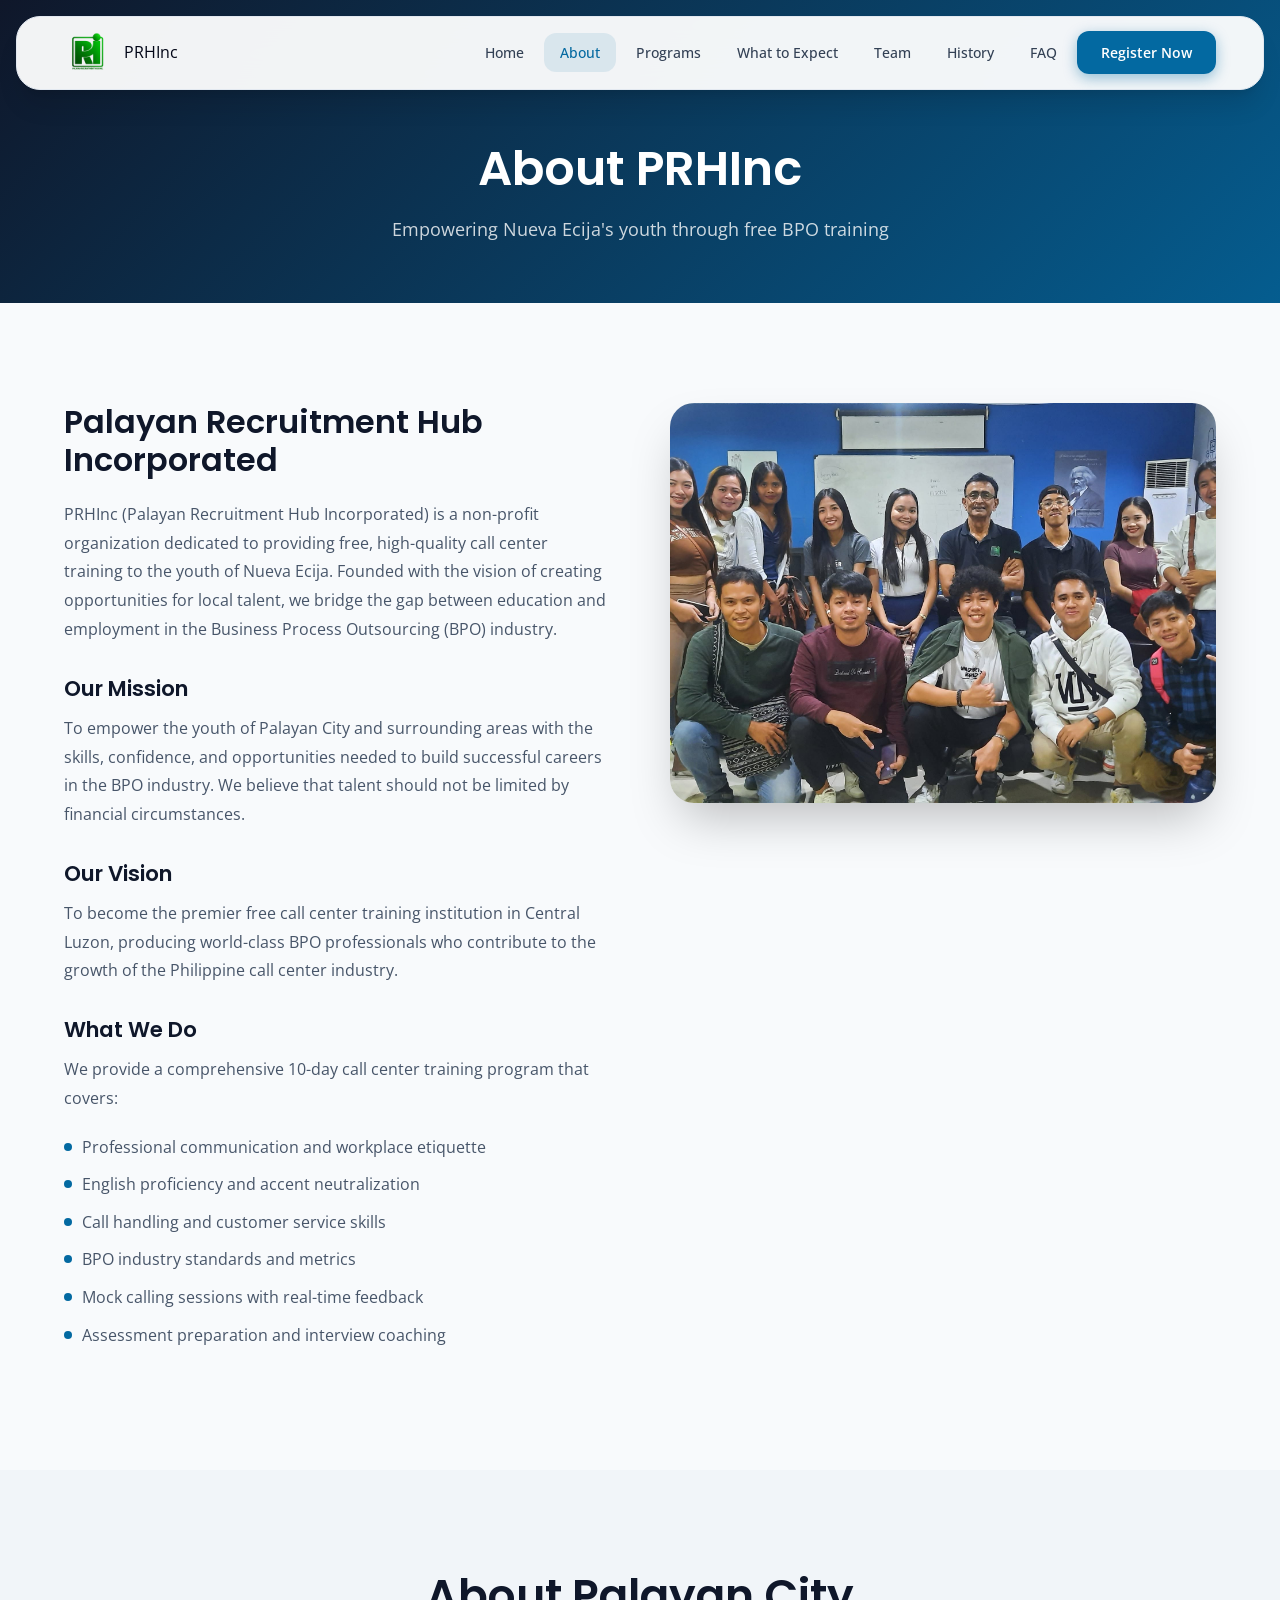
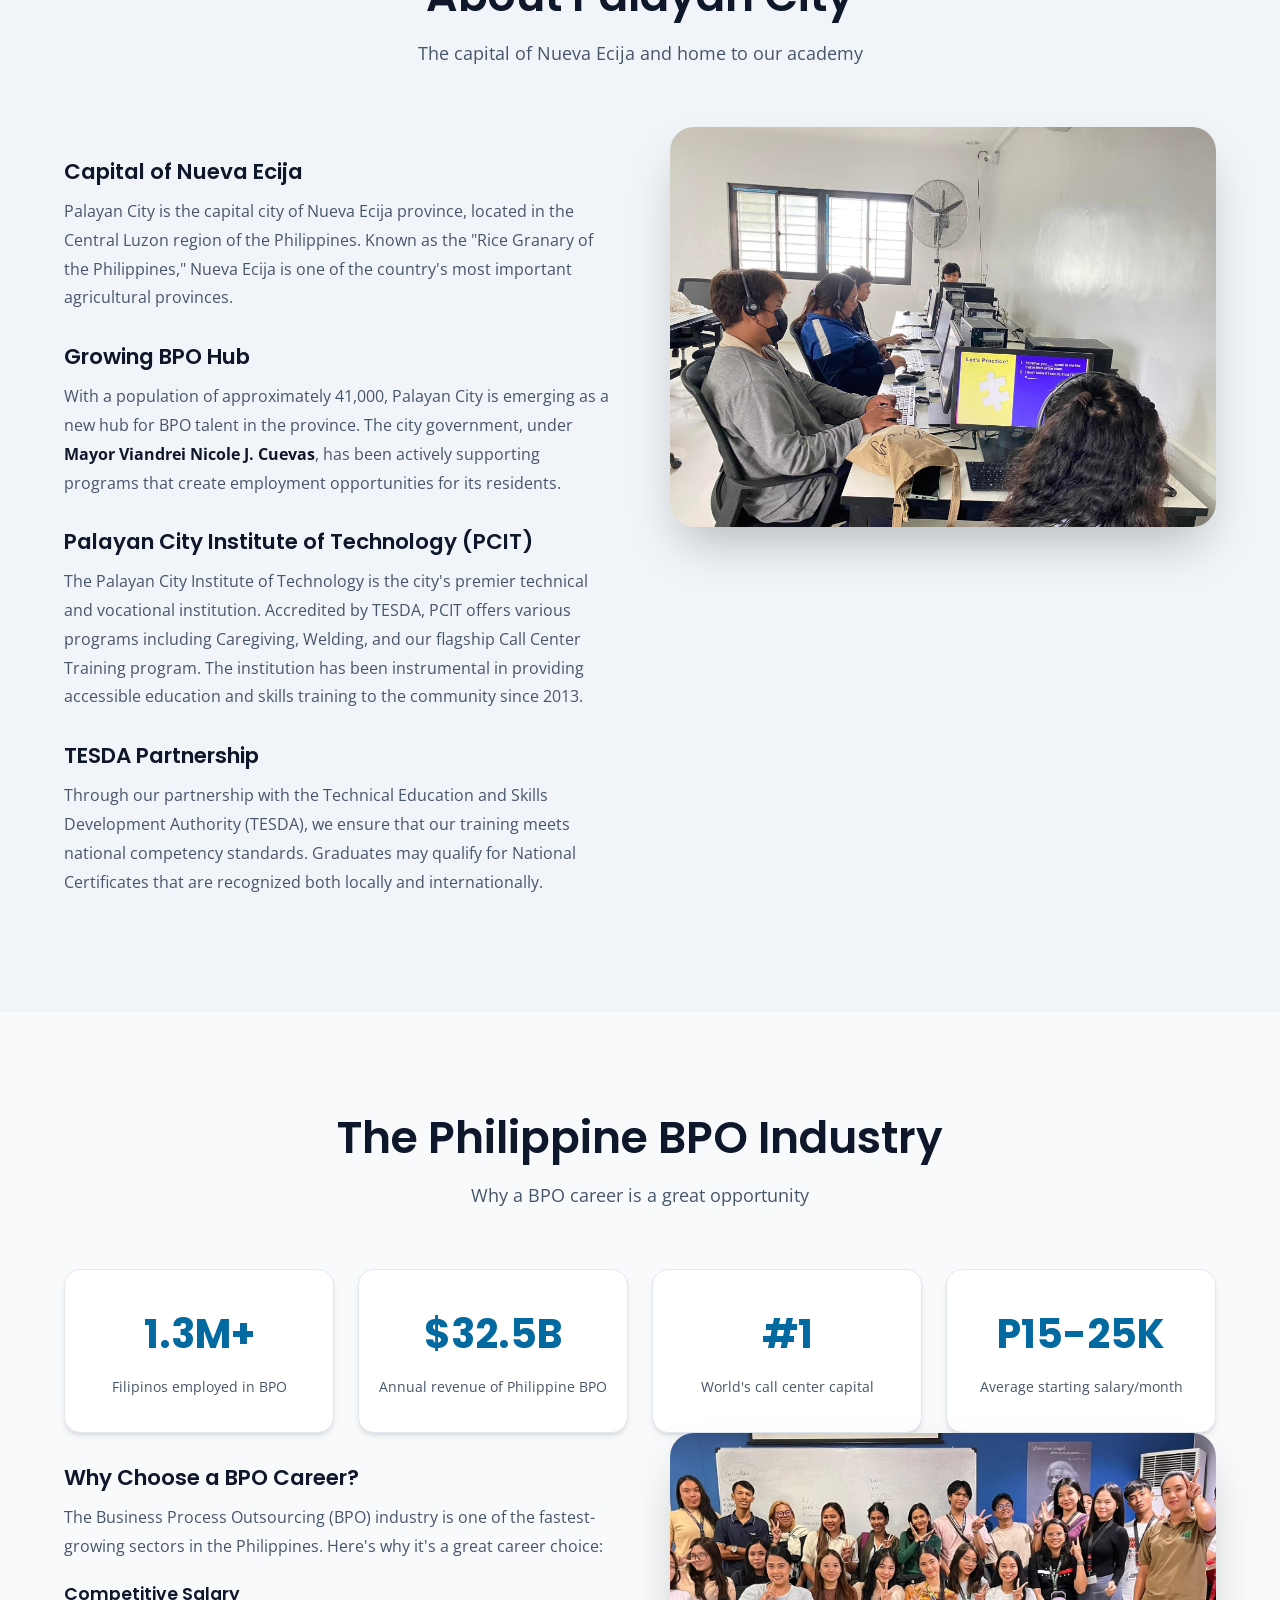
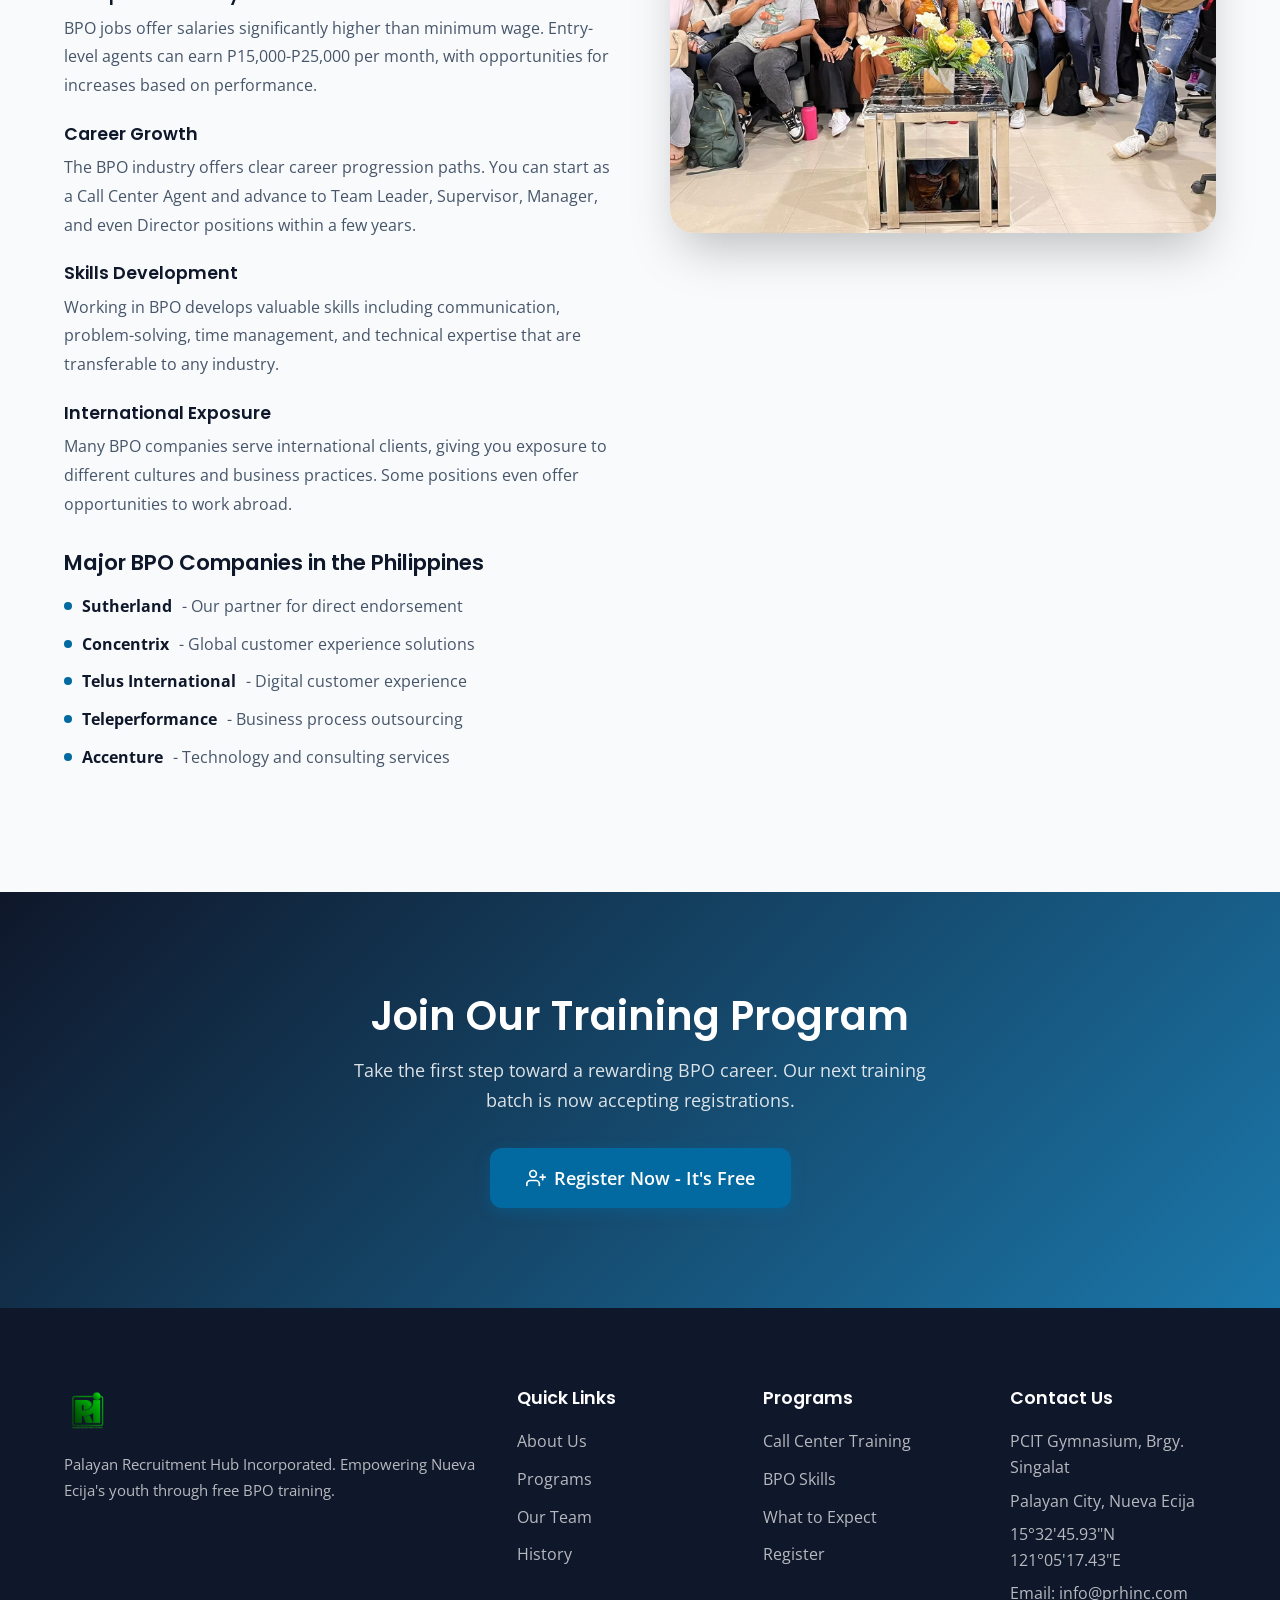
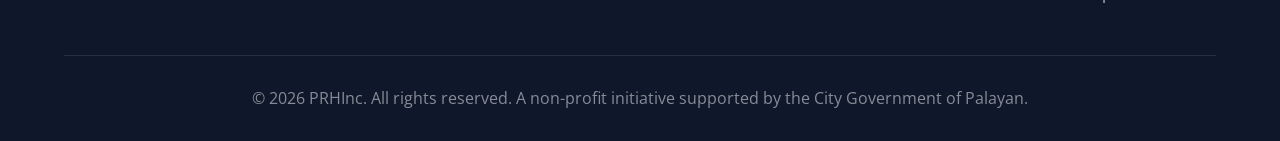
==== commit a802b62b: "Add PCIT Gymnasium location with Google Maps embed on register page" ====
--- a/about.html
+++ b/about.html
@@ -204,8 +204,9 @@
                 </div>
                 <div class="footer-contact">
                     <h4>Contact Us</h4>
-                    <p>Brgy. Singalat, Palayan City</p>
-                    <p>Nueva Ecija, Philippines</p>
+                    <p>PCIT Gymnasium, Brgy. Singalat</p>
+                    <p>Palayan City, Nueva Ecija</p>
+                    <p>15°32'45.93"N 121°05'17.43"E</p>
                     <p>Email: info@prhinc.com</p>
                 </div>
             </div>
@@ -215,6 +216,7 @@
         </div>
     </footer>
 
+    <script src="js/ui-components.js"></script>
     <script src="js/main.js"></script>
 </body>
 </html>
--- a/css/styles.css
+++ b/css/styles.css
@@ -233,6 +233,7 @@
 /* Hero Section */
 .hero {
     min-height: 100vh;
+    min-height: 100dvh;
     display: flex;
     align-items: center;
     justify-content: center;
@@ -644,17 +645,6 @@
     color: var(--accent);
 }
 
-.feature-card h3 {
-    font-size: 1.25rem;
-    margin-bottom: 12px;
-    color: var(--primary);
-}
-
-.feature-card p {
-    color: var(--text-muted);
-    line-height: 1.7;
-}
-
 /* Expect Section */
 .expect-section {
     display: grid;
@@ -708,40 +698,6 @@
     grid-template-columns: repeat(auto-fit, minmax(240px, 1fr));
     gap: 24px;
     margin-top: 48px;
-}
-
-.benefit-card {
-    background: var(--white);
-    padding: 28px;
-    border-radius: var(--radius-lg);
-    box-shadow: var(--shadow);
-    border: 1px solid var(--border);
-    text-align: center;
-    transition: var(--transition);
-}
-
-.benefit-card:hover {
-    transform: translateY(-4px);
-    box-shadow: var(--shadow-md);
-}
-
-.benefit-card svg {
-    width: 36px;
-    height: 36px;
-    color: var(--accent);
-    margin-bottom: 12px;
-}
-
-.benefit-card h4 {
-    font-size: 1rem;
-    margin-bottom: 8px;
-    color: var(--primary);
-}
-
-.benefit-card p {
-    color: var(--text-muted);
-    font-size: 0.9rem;
-    line-height: 1.6;
 }
 
 /* Carousel */
@@ -756,6 +712,11 @@
     -webkit-mask-image: linear-gradient(to right, transparent 0%, black 15%, black 85%, transparent 100%);
 }
 
+/* Pause old carousel on hover too */
+.expect-carousel:hover .carousel-track {
+    animation-play-state: paused;
+}
+
 .carousel-track {
     display: flex;
     gap: 16px;
@@ -784,6 +745,12 @@
     100% {
         transform: translateX(-50%);
     }
+}
+
+/* Pause carousel on hover */
+.expect-carousel:hover .carousel-track,
+.carousel-wrapper:hover .carousel-track {
+    animation-play-state: paused;
 }
 
 /* Team Section */
@@ -804,24 +771,9 @@
 }
 
 .team-card:hover {
-    transform: translateY(-8px);
+    transform: translateY(-5px);
     box-shadow: var(--shadow-xl);
-}
-
-.team-avatar {
-    width: 120px;
-    height: 120px;
-    border-radius: 50%;
-    margin: 0 auto 20px;
-    overflow: hidden;
-    border: 4px solid var(--bg-alt);
-    box-shadow: var(--shadow-md);
-}
-
-.team-avatar img {
-    width: 100%;
-    height: 100%;
-    object-fit: cover;
+    transition: transform 0.3s ease, box-shadow 0.3s ease;
 }
 
 .team-card h3 {
@@ -1031,8 +983,9 @@
 }
 
 .success-card:hover {
-    transform: translateY(-8px);
+    transform: translateY(-5px);
     box-shadow: var(--shadow-xl);
+    transition: transform 0.3s ease, box-shadow 0.3s ease;
 }
 
 .success-image {
@@ -1173,11 +1126,6 @@
     font-size: 1.5rem;
     color: var(--white);
     margin-bottom: 16px;
-}
-
-.footer-brand p {
-    color: rgba(255, 255, 255, 0.7);
-    line-height: 1.7;
 }
 
 .footer-links h4 {
@@ -1441,6 +1389,15 @@
 
     .stats-row {
         grid-template-columns: repeat(2, 1fr);
+    }
+
+    .expect-carousel {
+        height: 320px;
+    }
+
+    .carousel-track img {
+        width: 250px;
+        height: 320px;
     }
 }
 
@@ -1573,6 +1530,15 @@
     .page-header {
         padding: 120px 20px 40px;
     }
+
+    .expect-carousel {
+        height: 260px;
+    }
+
+    .carousel-track img {
+        width: 200px;
+        height: 260px;
+    }
 }
 
 /* ========================
@@ -2001,11 +1967,17 @@
 
 /* Team Avatar SVG */
 .team-avatar {
+    width: 120px;
+    height: 120px;
+    border-radius: 50%;
+    margin: 0 auto 20px;
+    overflow: hidden;
     display: flex;
     align-items: center;
     justify-content: center;
     background: rgba(3, 105, 161, 0.08);
     border: 4px solid var(--bg-alt);
+    box-shadow: var(--shadow-md);
 }
 
 .team-avatar svg {
@@ -2275,6 +2247,157 @@
     }
 }
 
+/* ========================
+   LOCATION SECTION
+   ======================== */
+
+.location-grid {
+    display: grid;
+    grid-template-columns: 1fr 1fr;
+    gap: 40px;
+    align-items: start;
+}
+
+.location-info {
+    display: flex;
+    flex-direction: column;
+    gap: 20px;
+}
+
+.location-card {
+    background: var(--white);
+    padding: 24px;
+    border-radius: var(--radius-lg);
+    box-shadow: var(--shadow);
+    border: 1px solid var(--border);
+    display: flex;
+    gap: 16px;
+    align-items: flex-start;
+    transition: var(--transition);
+}
+
+.location-card:hover {
+    box-shadow: var(--shadow-md);
+    border-color: var(--accent);
+}
+
+.location-icon {
+    flex-shrink: 0;
+    width: 48px;
+    height: 48px;
+    display: flex;
+    align-items: center;
+    justify-content: center;
+    background: rgba(3, 105, 161, 0.08);
+    border-radius: 12px;
+    color: var(--accent);
+}
+
+.location-details h3 {
+    font-size: 1.1rem;
+    margin-bottom: 6px;
+    color: var(--primary);
+}
+
+.location-details p {
+    color: var(--text-muted);
+    font-size: 0.95rem;
+    margin-bottom: 4px;
+    line-height: 1.5;
+}
+
+.location-address {
+    line-height: 1.6 !important;
+}
+
+.location-coords {
+    font-family: 'Courier New', monospace;
+    font-size: 0.85rem !important;
+    color: var(--accent) !important;
+    font-weight: 600;
+    margin-top: 4px !important;
+}
+
+.location-plus {
+    font-size: 0.85rem !important;
+    color: var(--text-light) !important;
+}
+
+.location-time {
+    font-weight: 600;
+    color: var(--accent) !important;
+}
+
+.location-map {
+    position: sticky;
+    top: 100px;
+}
+
+.location-map iframe {
+    box-shadow: var(--shadow-lg);
+}
+
+.location-directions {
+    margin-top: 16px;
+    text-decoration: none;
+}
+
+.btn-acent {
+    background: var(--accent);
+    color: var(--white);
+    box-shadow: 0 4px 14px 0 rgba(3, 105, 161, 0.4);
+}
+
+.btn-acent:hover {
+    background: var(--accent-dark);
+    transform: translateY(-2px);
+    box-shadow: 0 6px 20px 0 rgba(3, 105, 161, 0.5);
+}
+
+/* Responsive for location */
+@media (max-width: 1024px) {
+    .location-grid {
+        grid-template-columns: 1fr;
+    }
+
+    .location-map {
+        position: static;
+    }
+}
+
+@media (max-width: 768px) {
+    .location-map iframe {
+        height: 300px;
+    }
+}
+
+/* ========================
+   ACCESSIBILITY
+   ======================== */
+
+/* Focus visible for keyboard navigation */
+*:focus-visible {
+    outline: 3px solid var(--accent);
+    outline-offset: 2px;
+    border-radius: 4px;
+}
+
+.nav-link:focus-visible,
+.btn:focus-visible,
+.faq-question:focus-visible,
+.modal-close:focus-visible,
+.nav-toggle:focus-visible {
+    outline: 3px solid var(--accent);
+    outline-offset: 2px;
+}
+
+/* Remove default focus outline, replaced by focus-visible */
+*:focus:not(:focus-visible) {
+    outline: none;
+}
+
+/* Form inputs already have custom focus styles via box-shadow */
+
 /* Reduced Motion */
 @media (prefers-reduced-motion: reduce) {
     * {
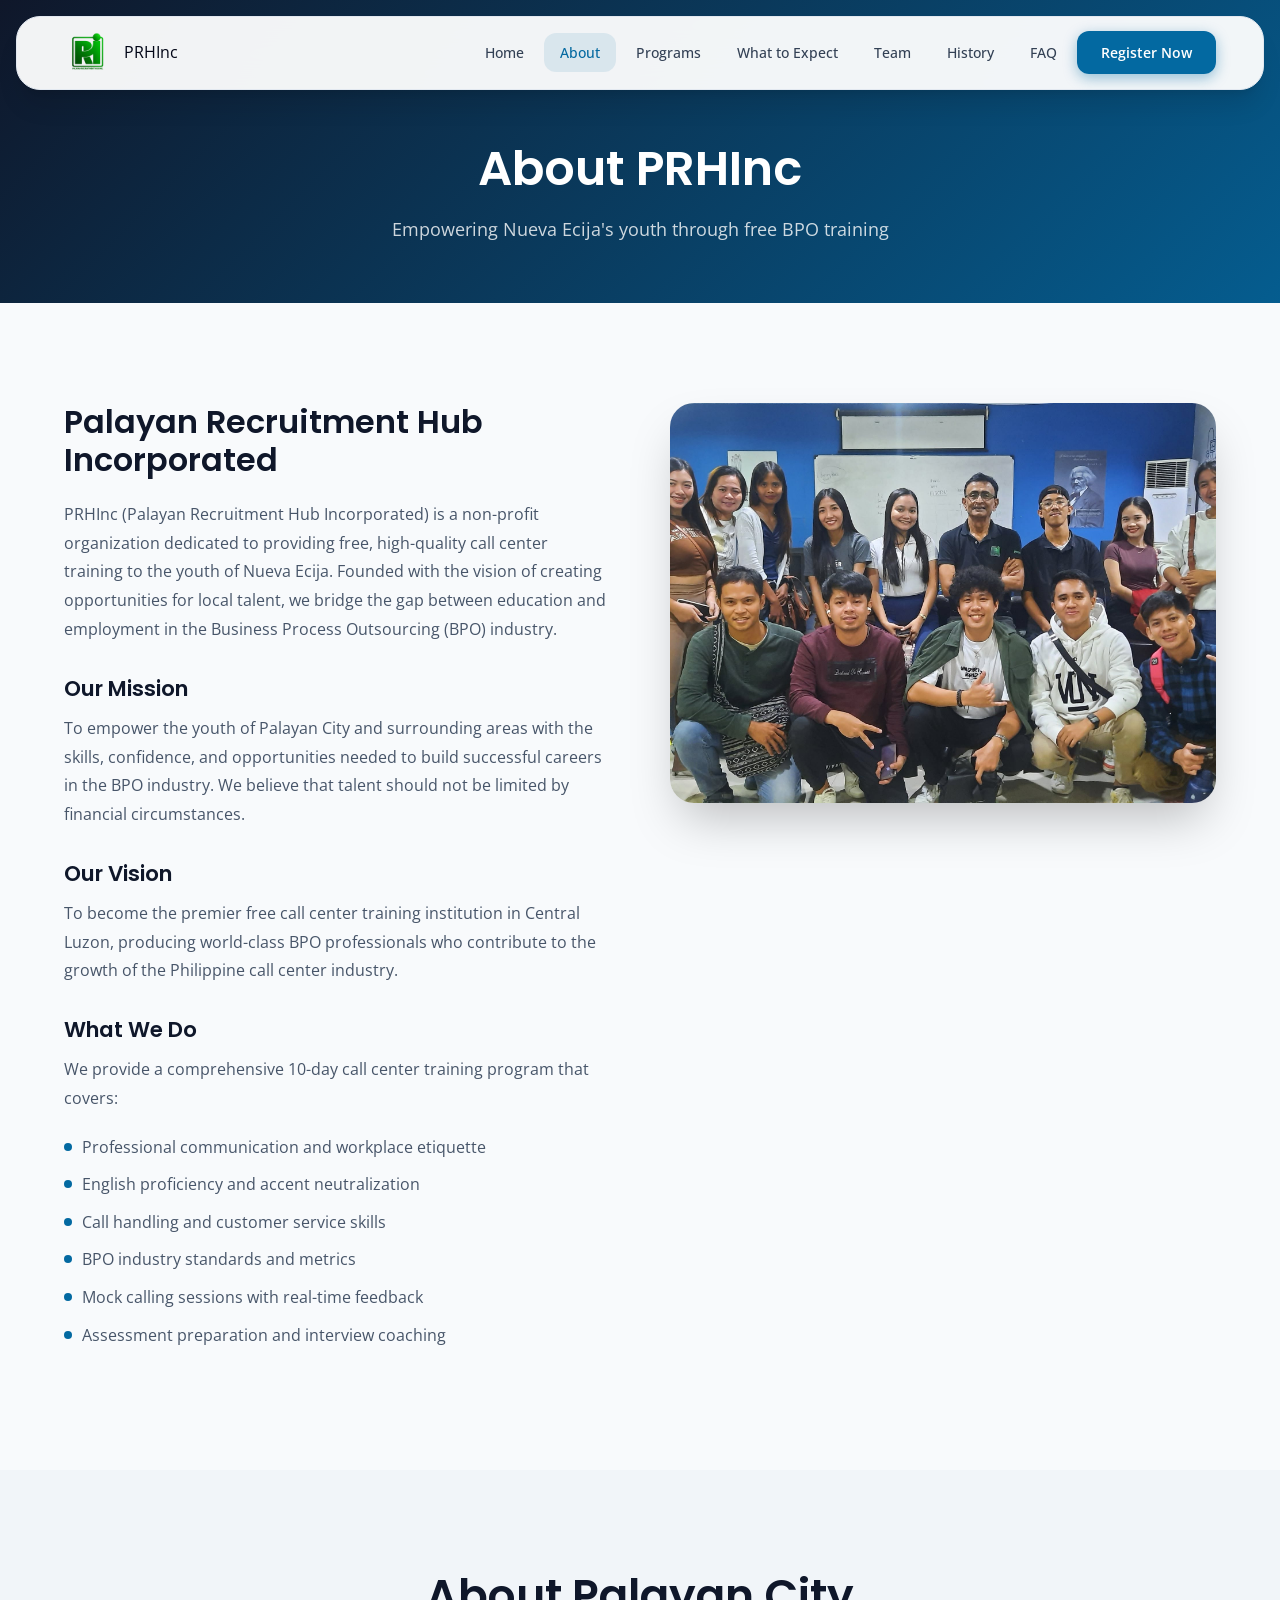
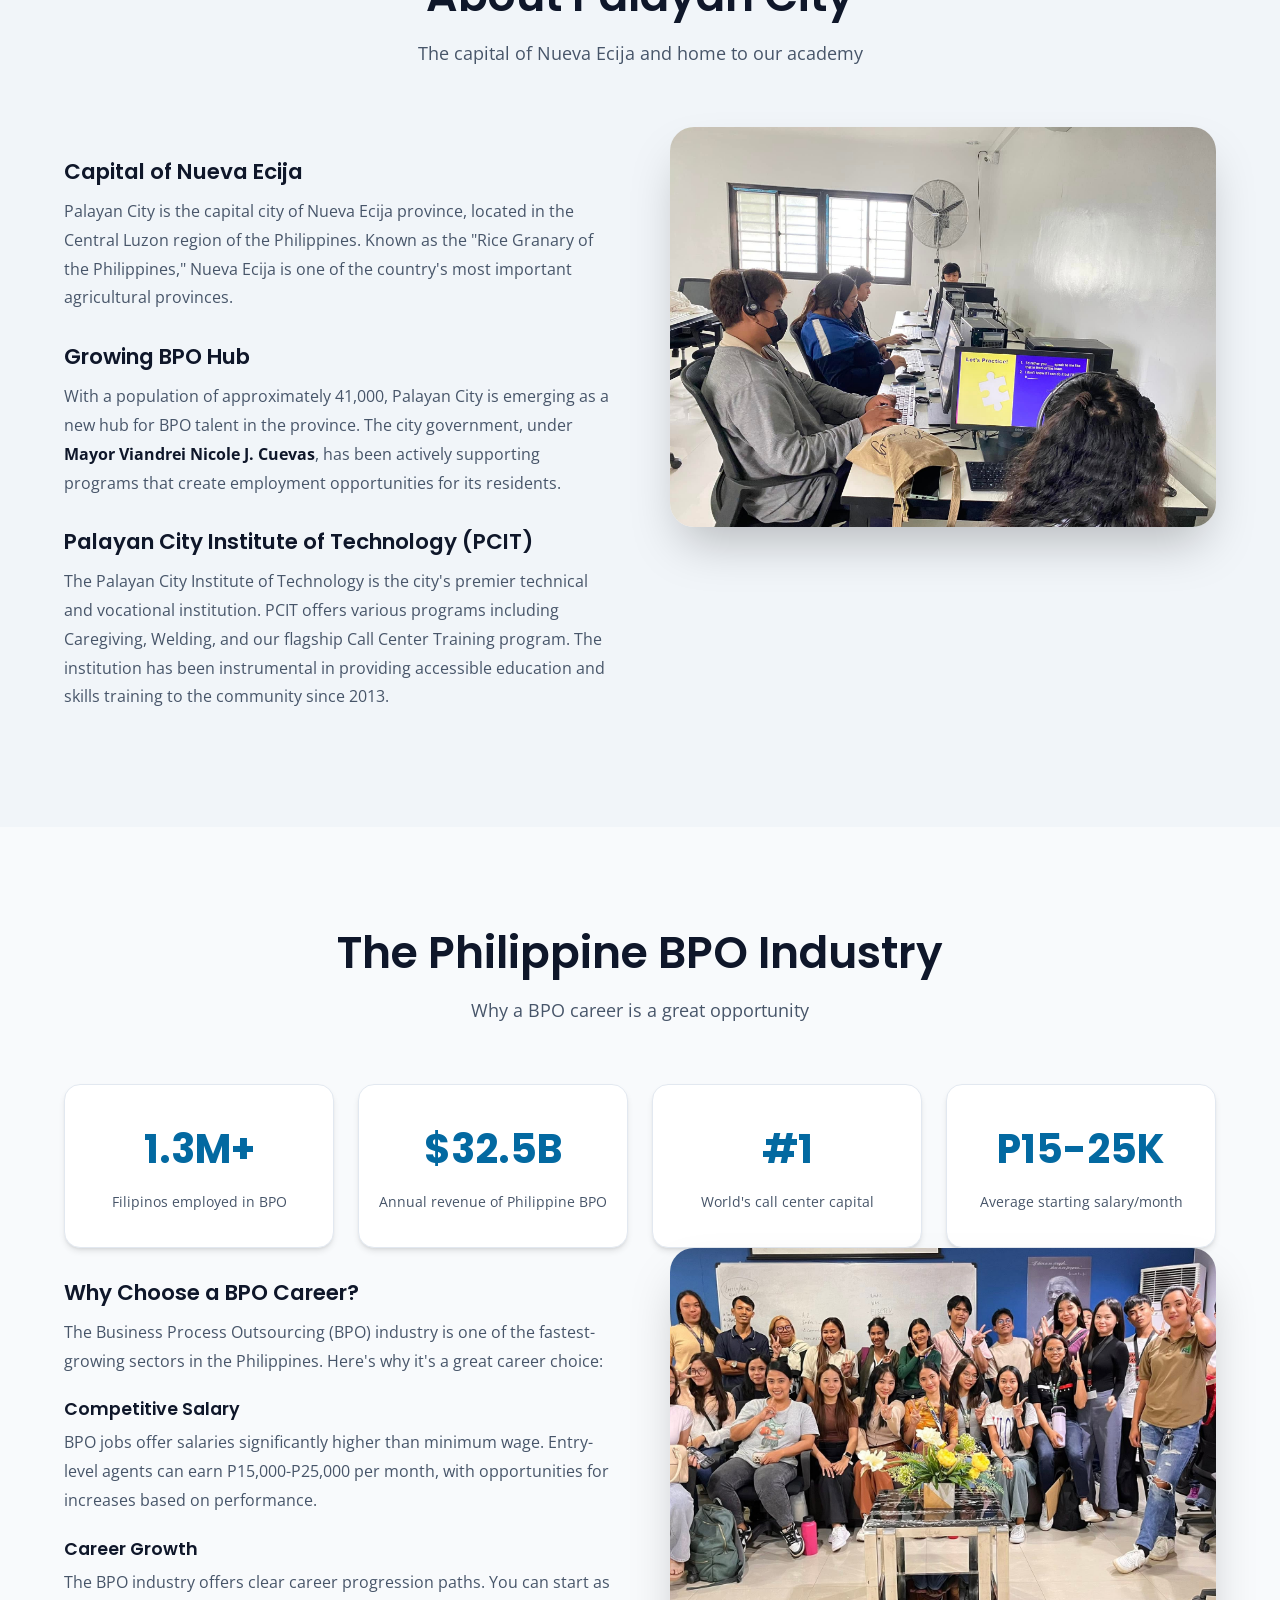
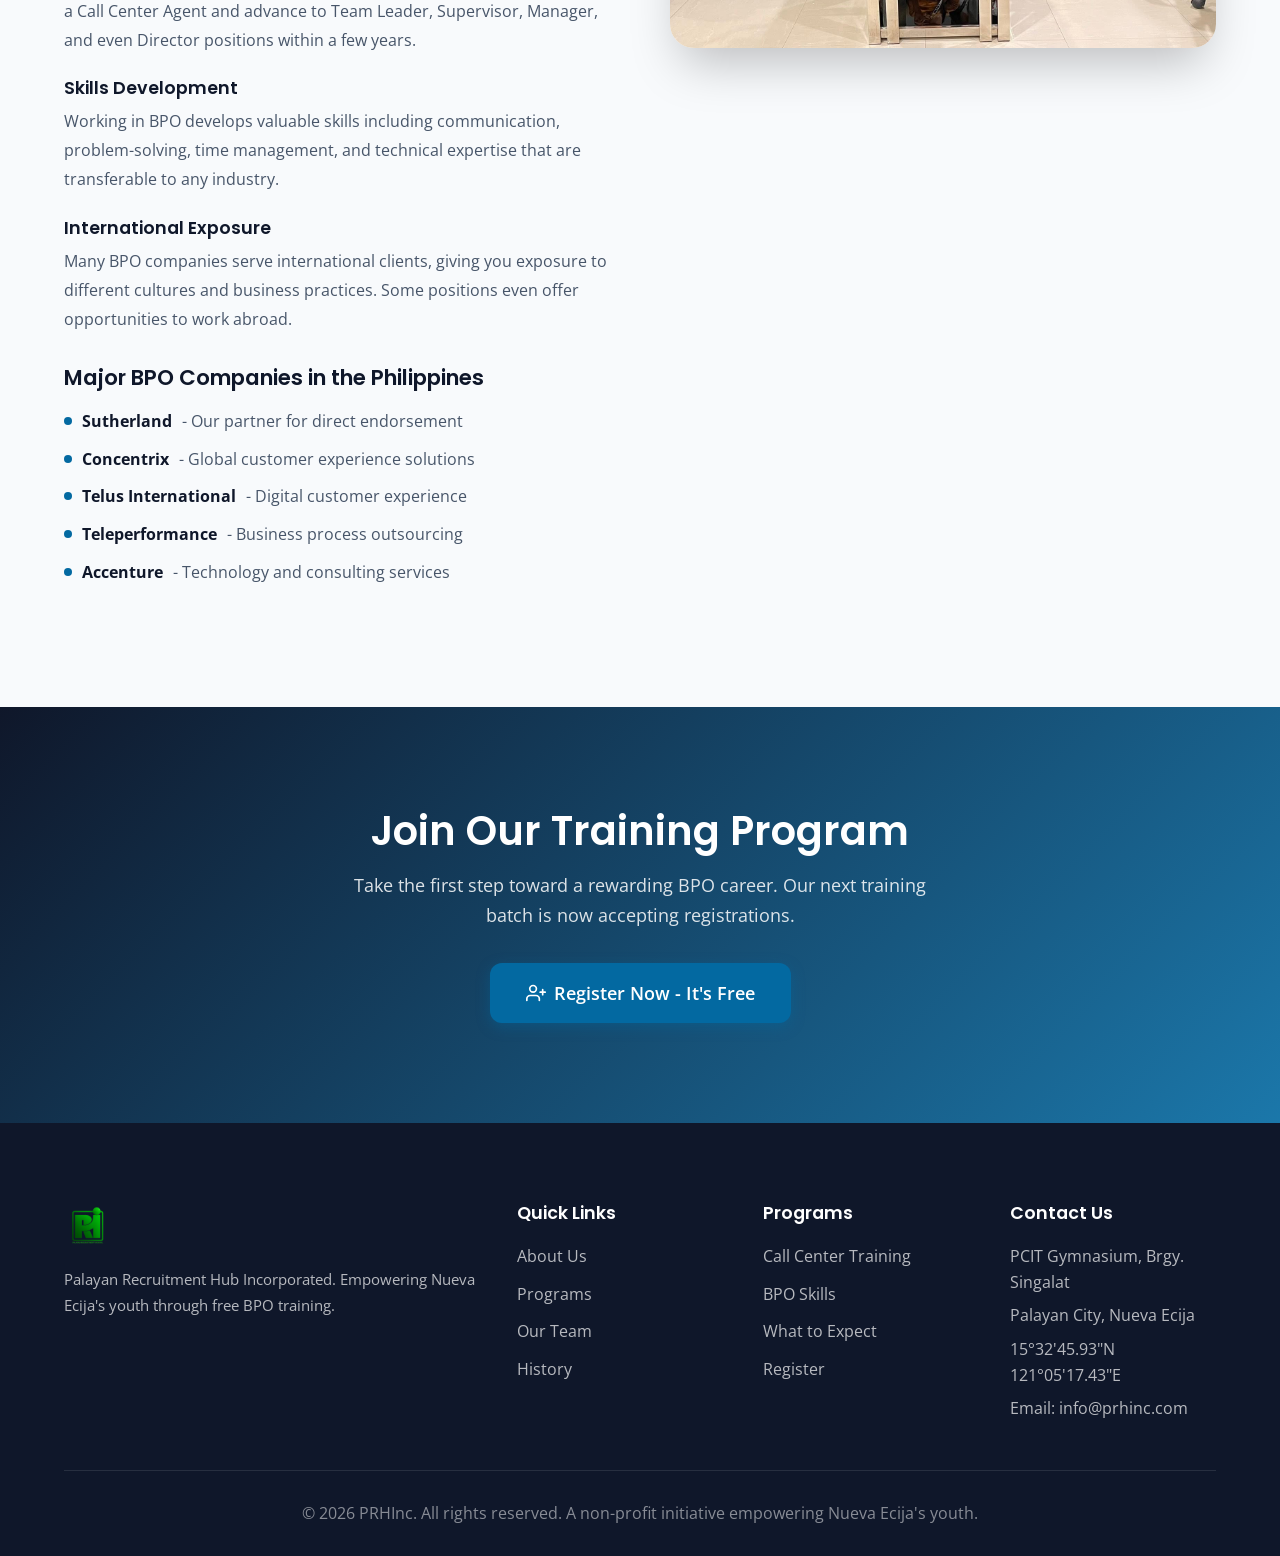
==== commit 6edd3bf2: "Remove TESDA/certificate/government references, add 900+ counter animation, rewrite history page wit" ====
--- a/about.html
+++ b/about.html
@@ -90,10 +90,7 @@
                     <p>With a population of approximately 41,000, Palayan City is emerging as a new hub for BPO talent in the province. The city government, under <strong>Mayor Viandrei Nicole J. Cuevas</strong>, has been actively supporting programs that create employment opportunities for its residents.</p>
 
                     <h3>Palayan City Institute of Technology (PCIT)</h3>
-                    <p>The Palayan City Institute of Technology is the city's premier technical and vocational institution. Accredited by TESDA, PCIT offers various programs including Caregiving, Welding, and our flagship Call Center Training program. The institution has been instrumental in providing accessible education and skills training to the community since 2013.</p>
-
-                    <h3>TESDA Partnership</h3>
-                    <p>Through our partnership with the Technical Education and Skills Development Authority (TESDA), we ensure that our training meets national competency standards. Graduates may qualify for National Certificates that are recognized both locally and internationally.</p>
+                    <p>The Palayan City Institute of Technology is the city's premier technical and vocational institution. PCIT offers various programs including Caregiving, Welding, and our flagship Call Center Training program. The institution has been instrumental in providing accessible education and skills training to the community since 2013.</p>
                 </div>
             </div>
         </div>
@@ -211,7 +208,7 @@
                 </div>
             </div>
             <div class="footer-bottom">
-                <p>&copy; 2026 PRHInc. All rights reserved. A non-profit initiative supported by the City Government of Palayan.</p>
+                <p>&copy; 2026 PRHInc. All rights reserved. A non-profit initiative empowering Nueva Ecija's youth.</p>
             </div>
         </div>
     </footer>
--- a/css/styles.css
+++ b/css/styles.css
@@ -510,6 +510,12 @@
     margin-bottom: 8px;
 }
 
+.stat-number.counter {
+    display: inline-block;
+    min-width: 80px;
+    letter-spacing: 2px;
+}
+
 .stat-label {
     color: var(--text-muted);
     font-size: 0.95rem;
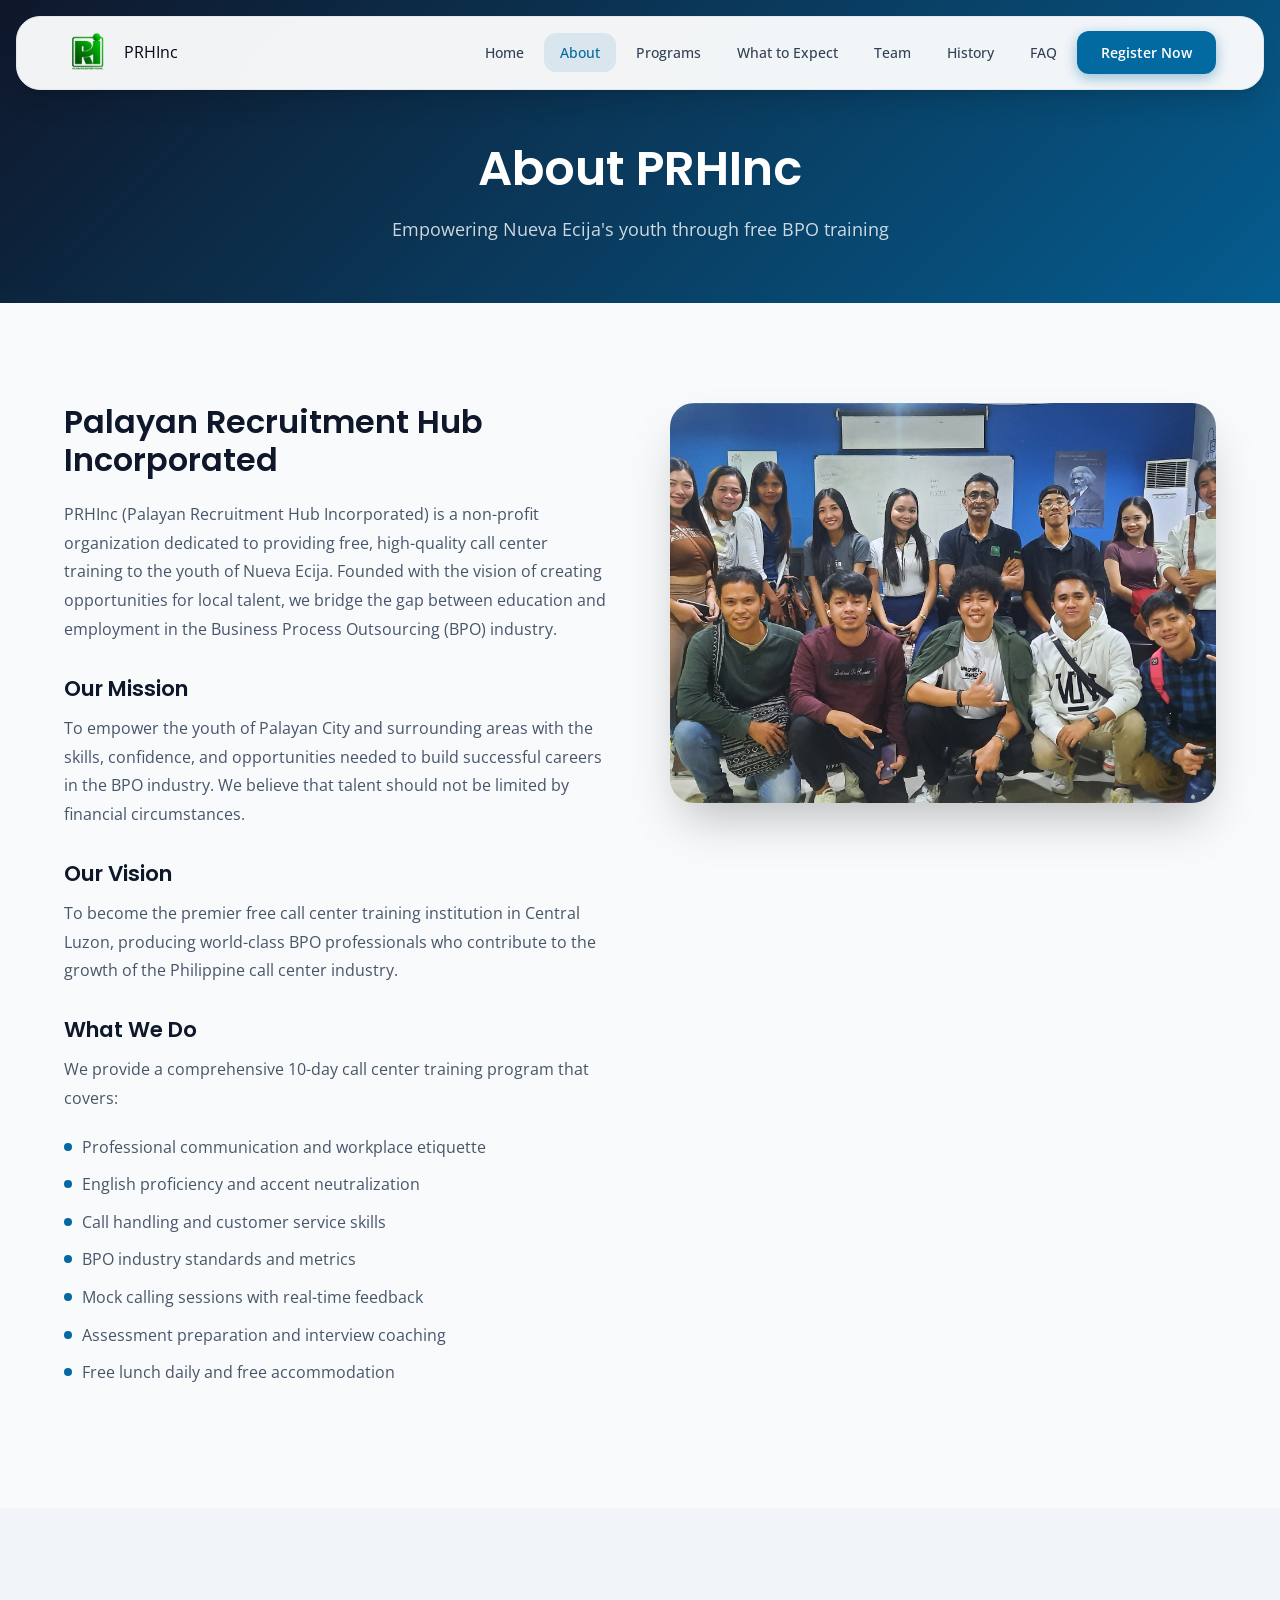
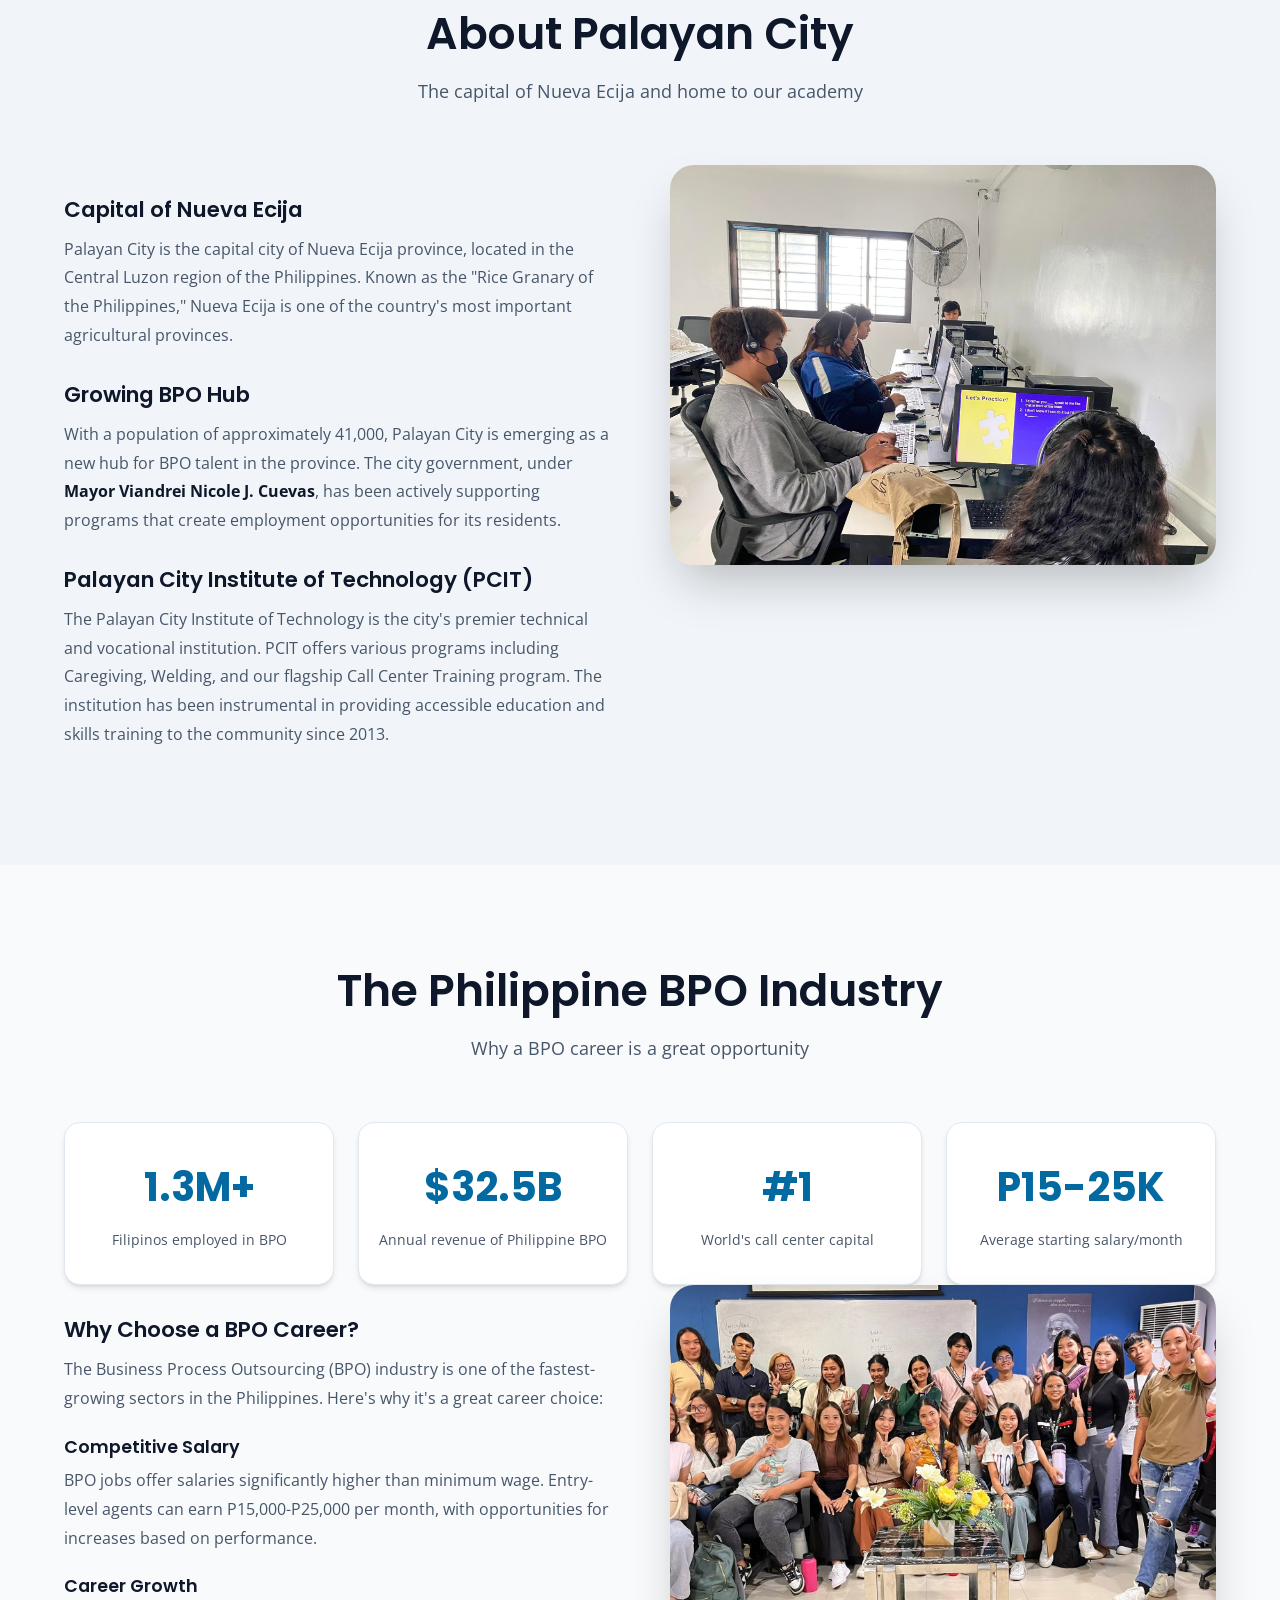
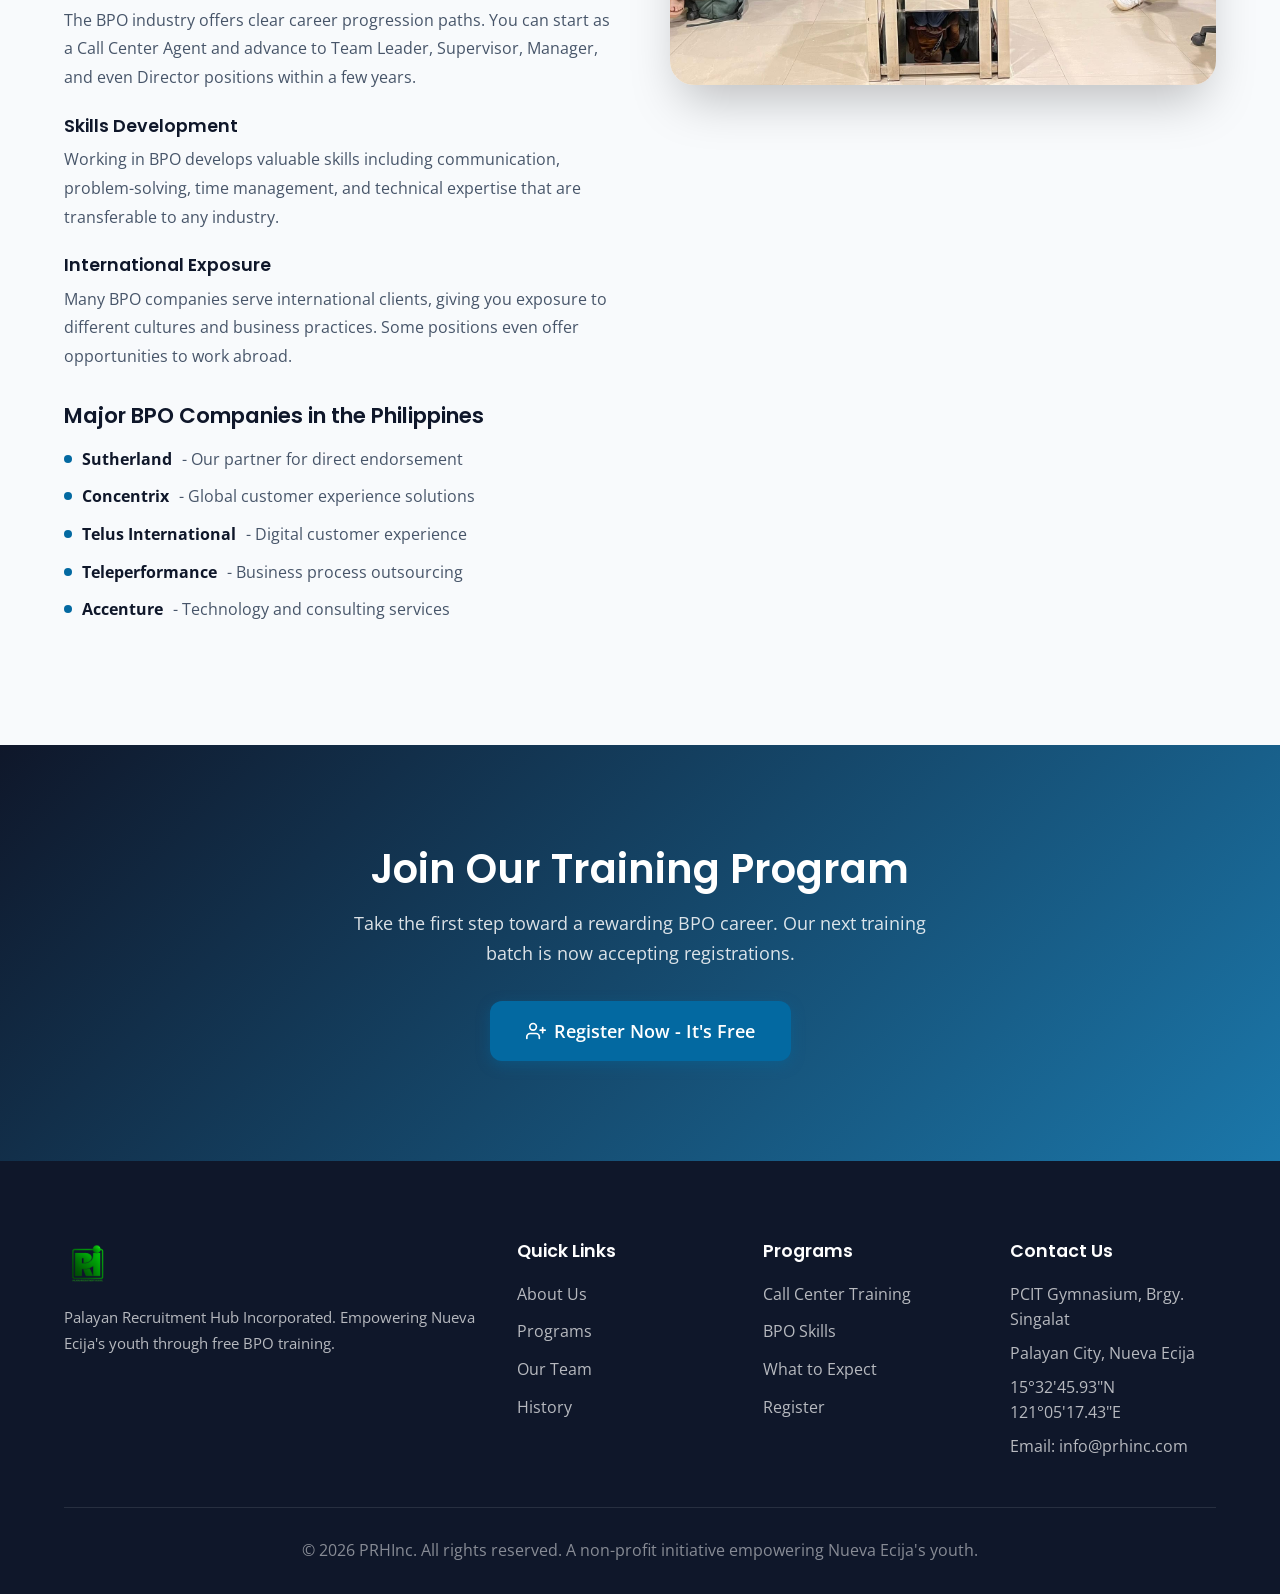
==== commit 1918f9d8: "Add free lunch mention to About and Programs pages" ====
--- a/about.html
+++ b/about.html
@@ -62,6 +62,7 @@
                         <li>BPO industry standards and metrics</li>
                         <li>Mock calling sessions with real-time feedback</li>
                         <li>Assessment preparation and interview coaching</li>
+                        <li>Free lunch daily and free accommodation</li>
                     </ul>
                 </div>
                 <div class="content-sidebar">
--- a/css/styles.css
+++ b/css/styles.css
@@ -514,6 +514,9 @@
     display: inline-block;
     min-width: 80px;
     letter-spacing: 2px;
+    font-variant-numeric: tabular-nums;
+    transition: transform 0.1s ease;
+    will-change: transform;
 }
 
 .stat-label {
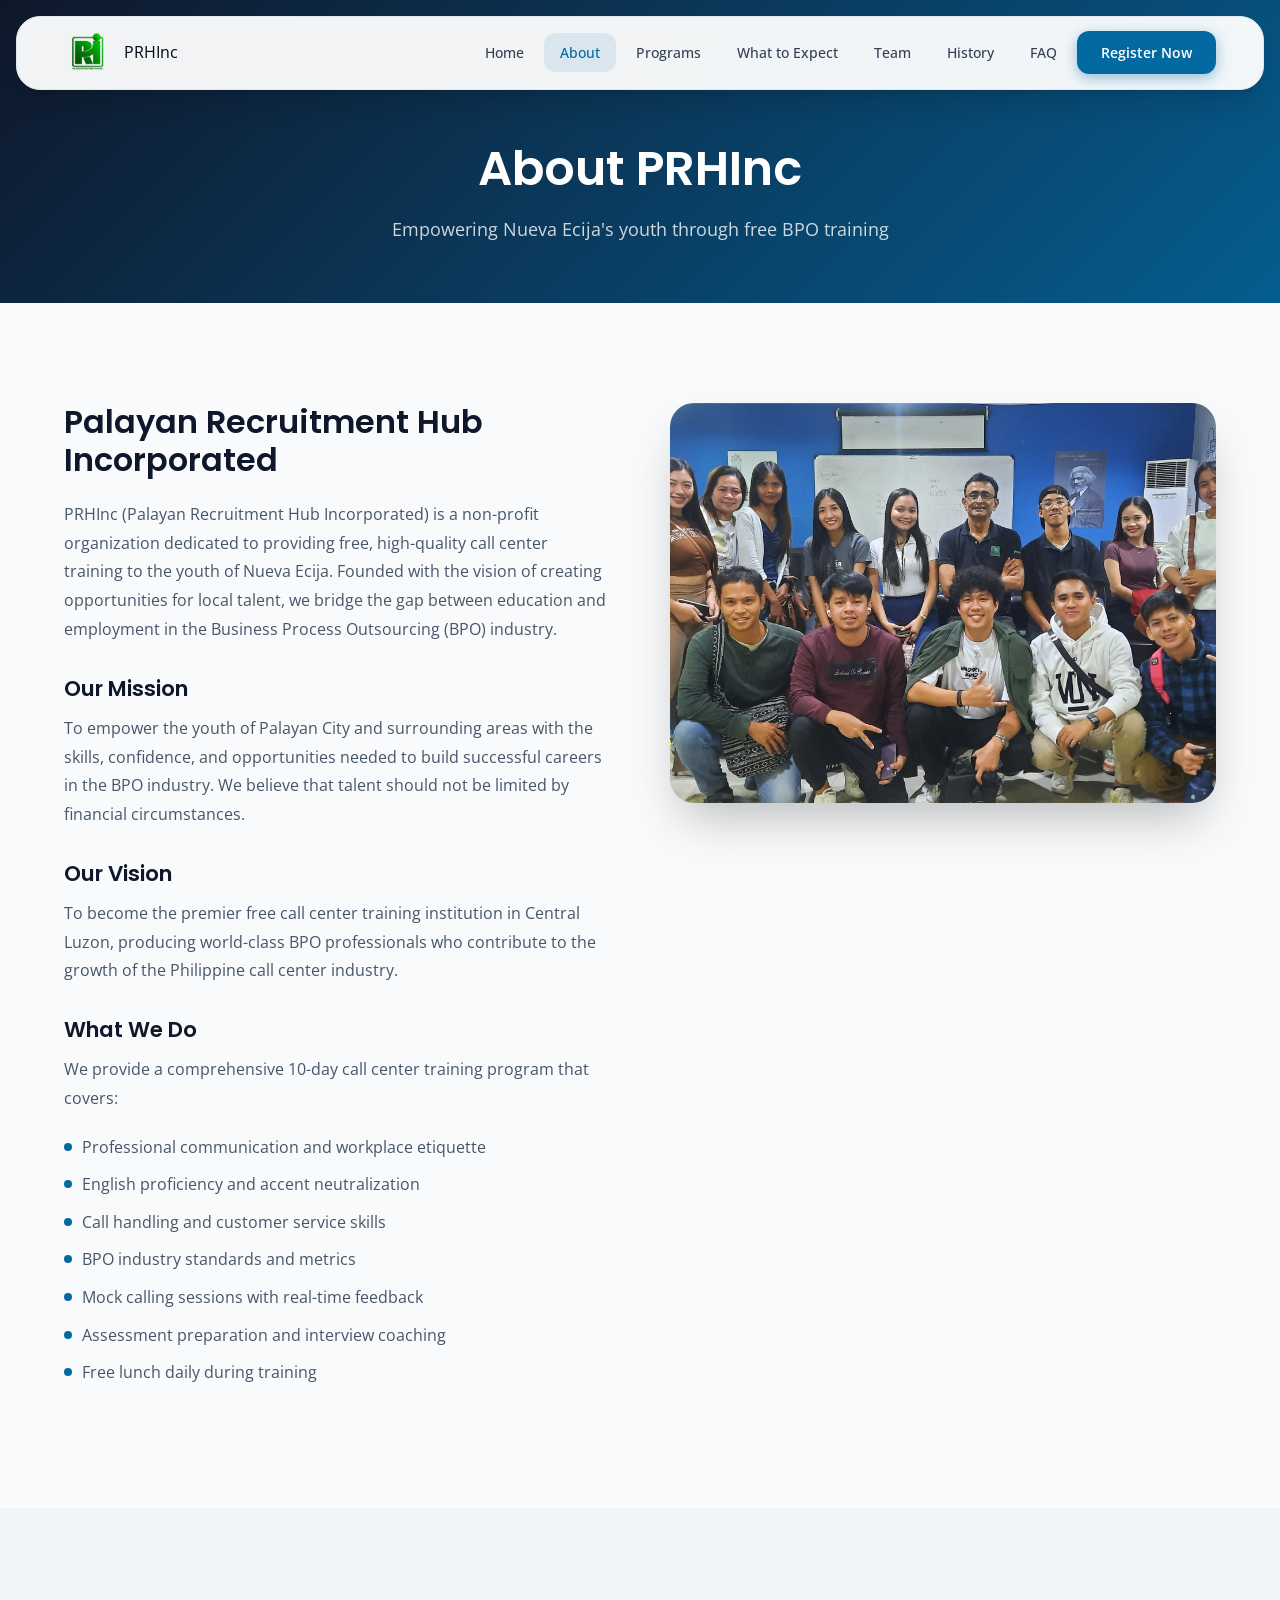
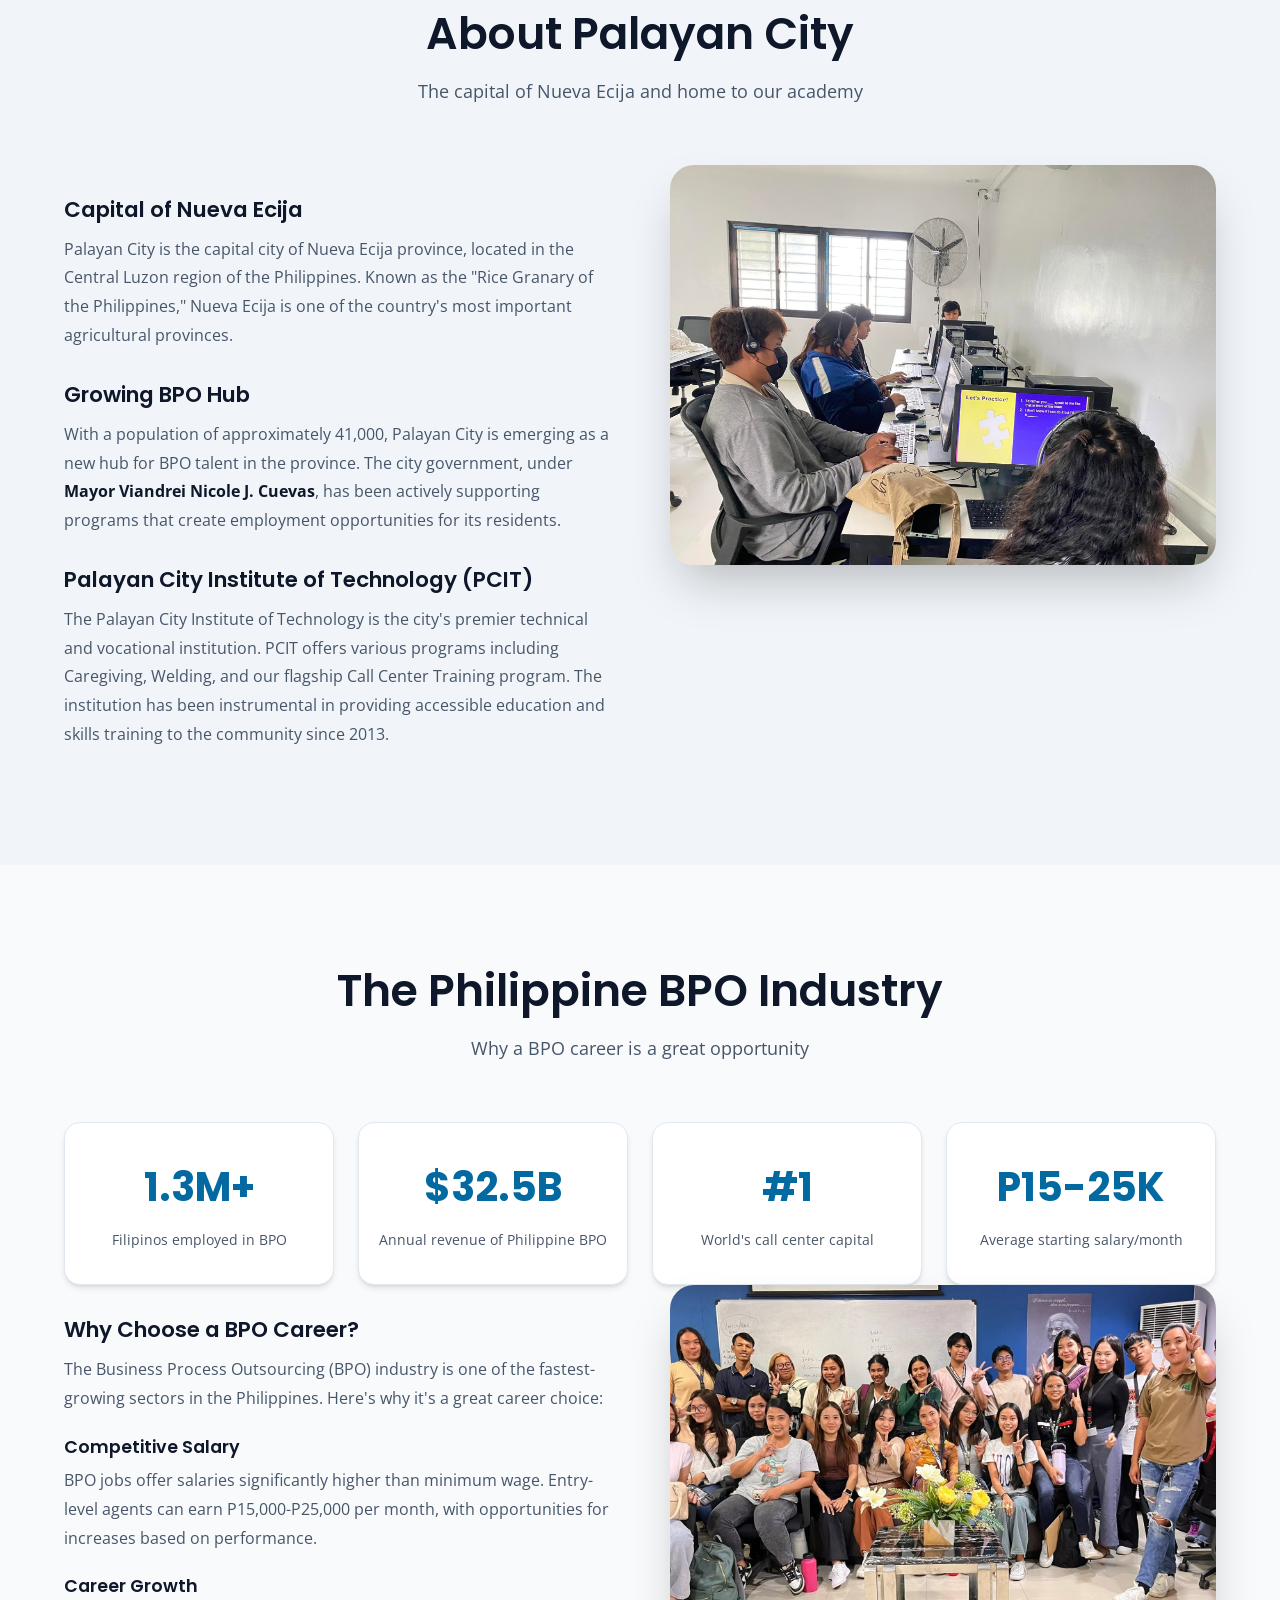
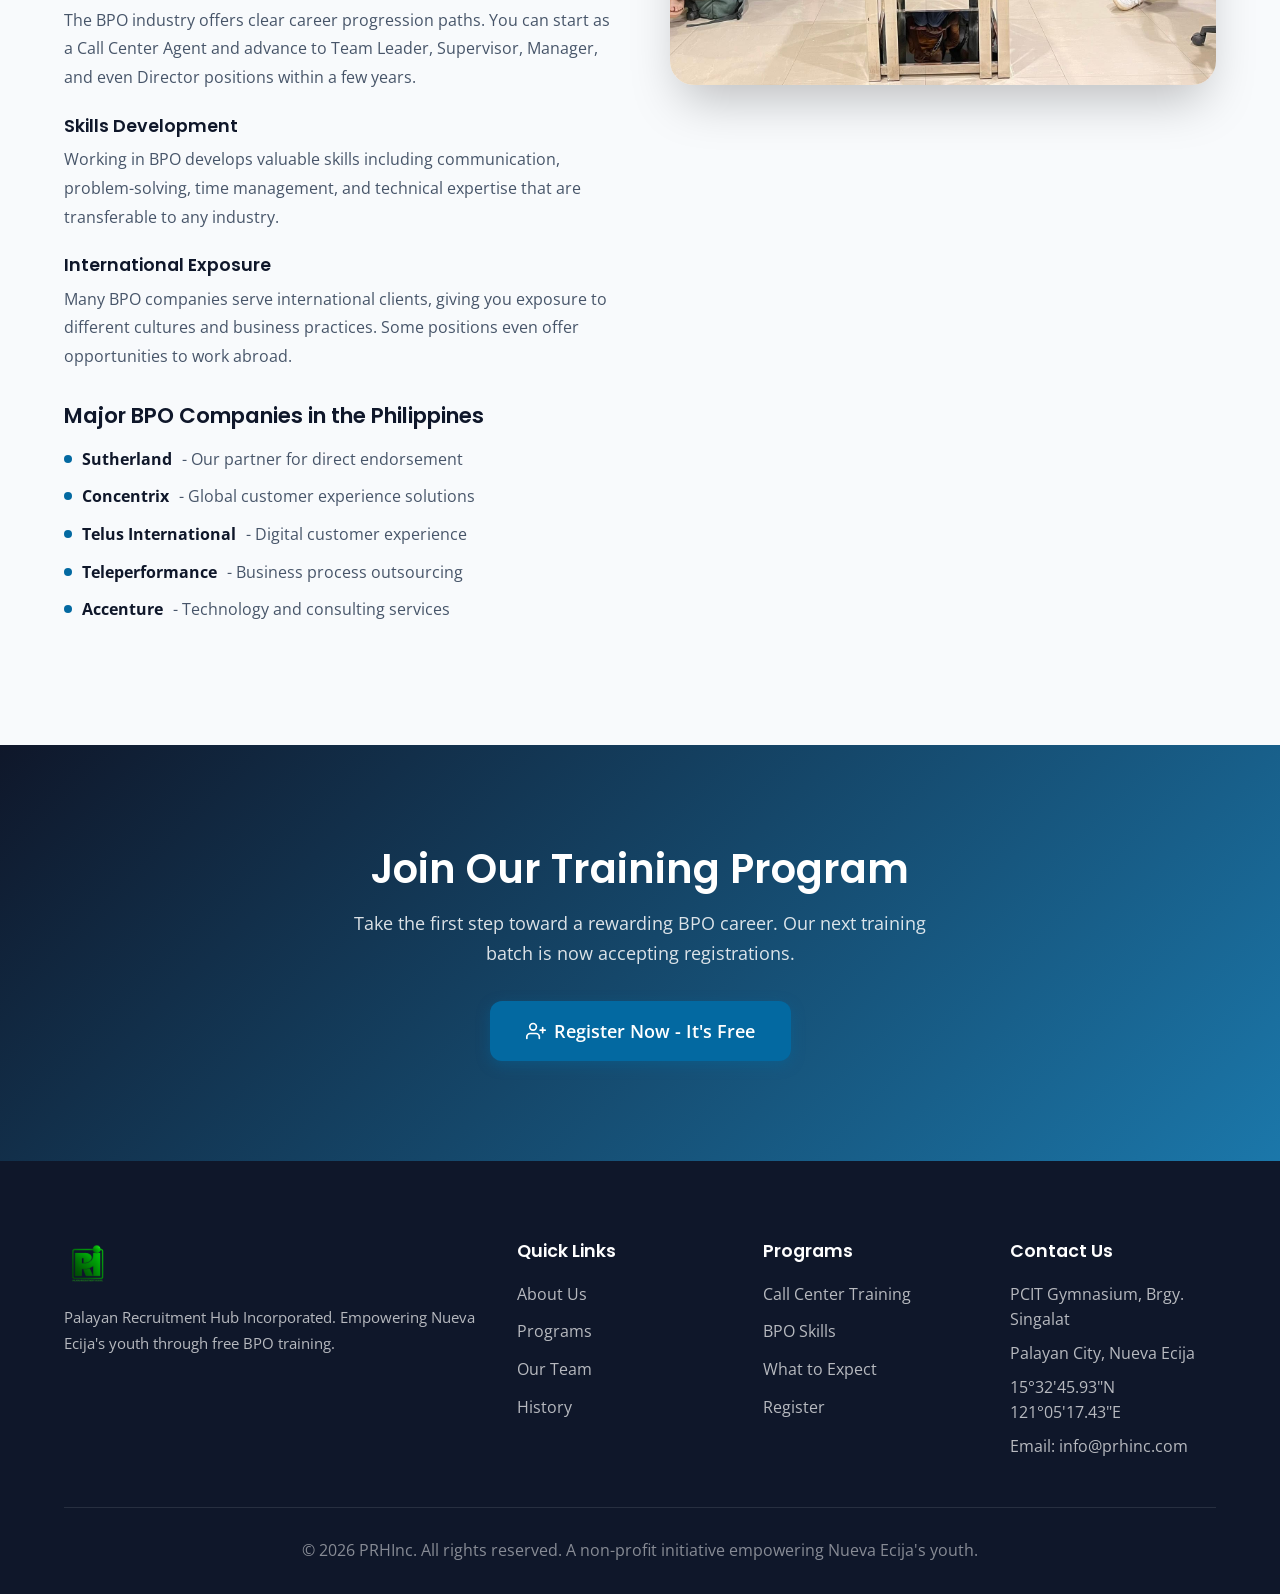
==== commit e36acb9b: "Remove all free accommodation references" ====
--- a/about.html
+++ b/about.html
@@ -62,7 +62,7 @@
                         <li>BPO industry standards and metrics</li>
                         <li>Mock calling sessions with real-time feedback</li>
                         <li>Assessment preparation and interview coaching</li>
-                        <li>Free lunch daily and free accommodation</li>
+                        <li>Free lunch daily during training</li>
                     </ul>
                 </div>
                 <div class="content-sidebar">
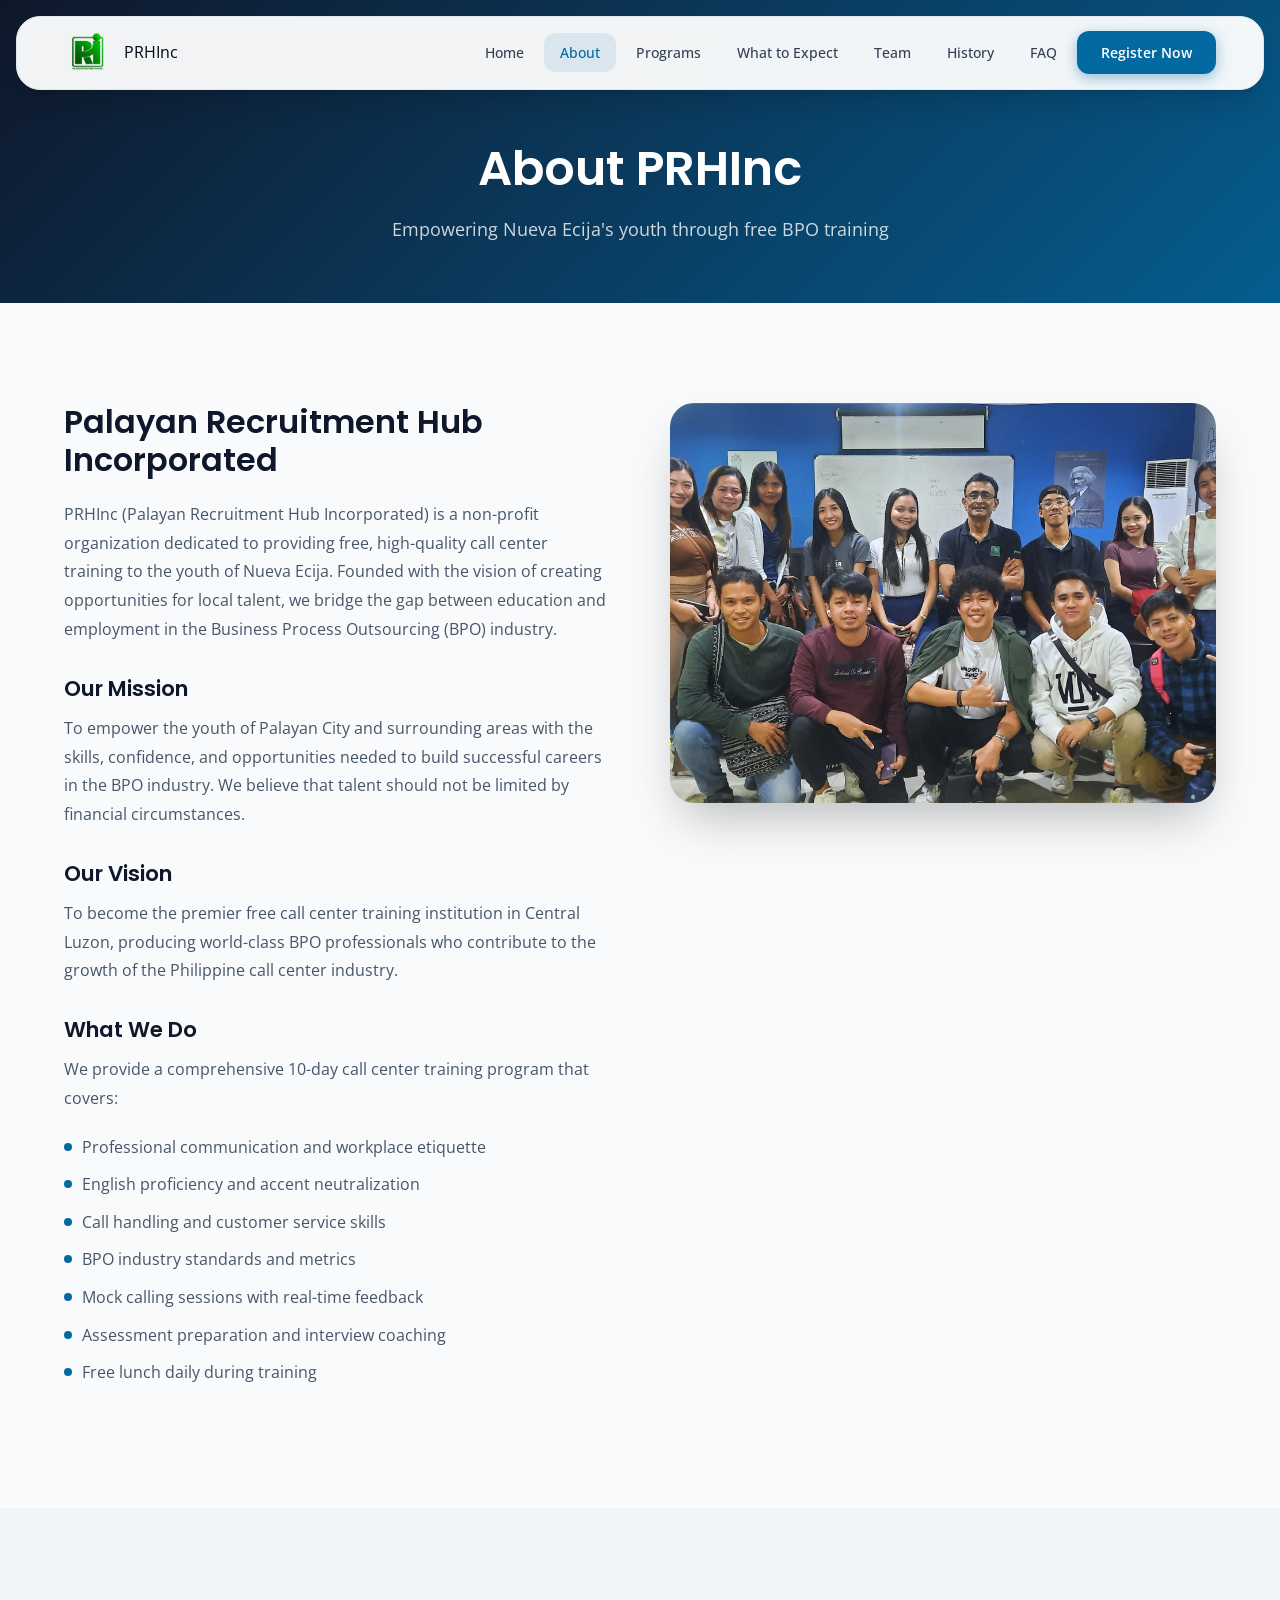
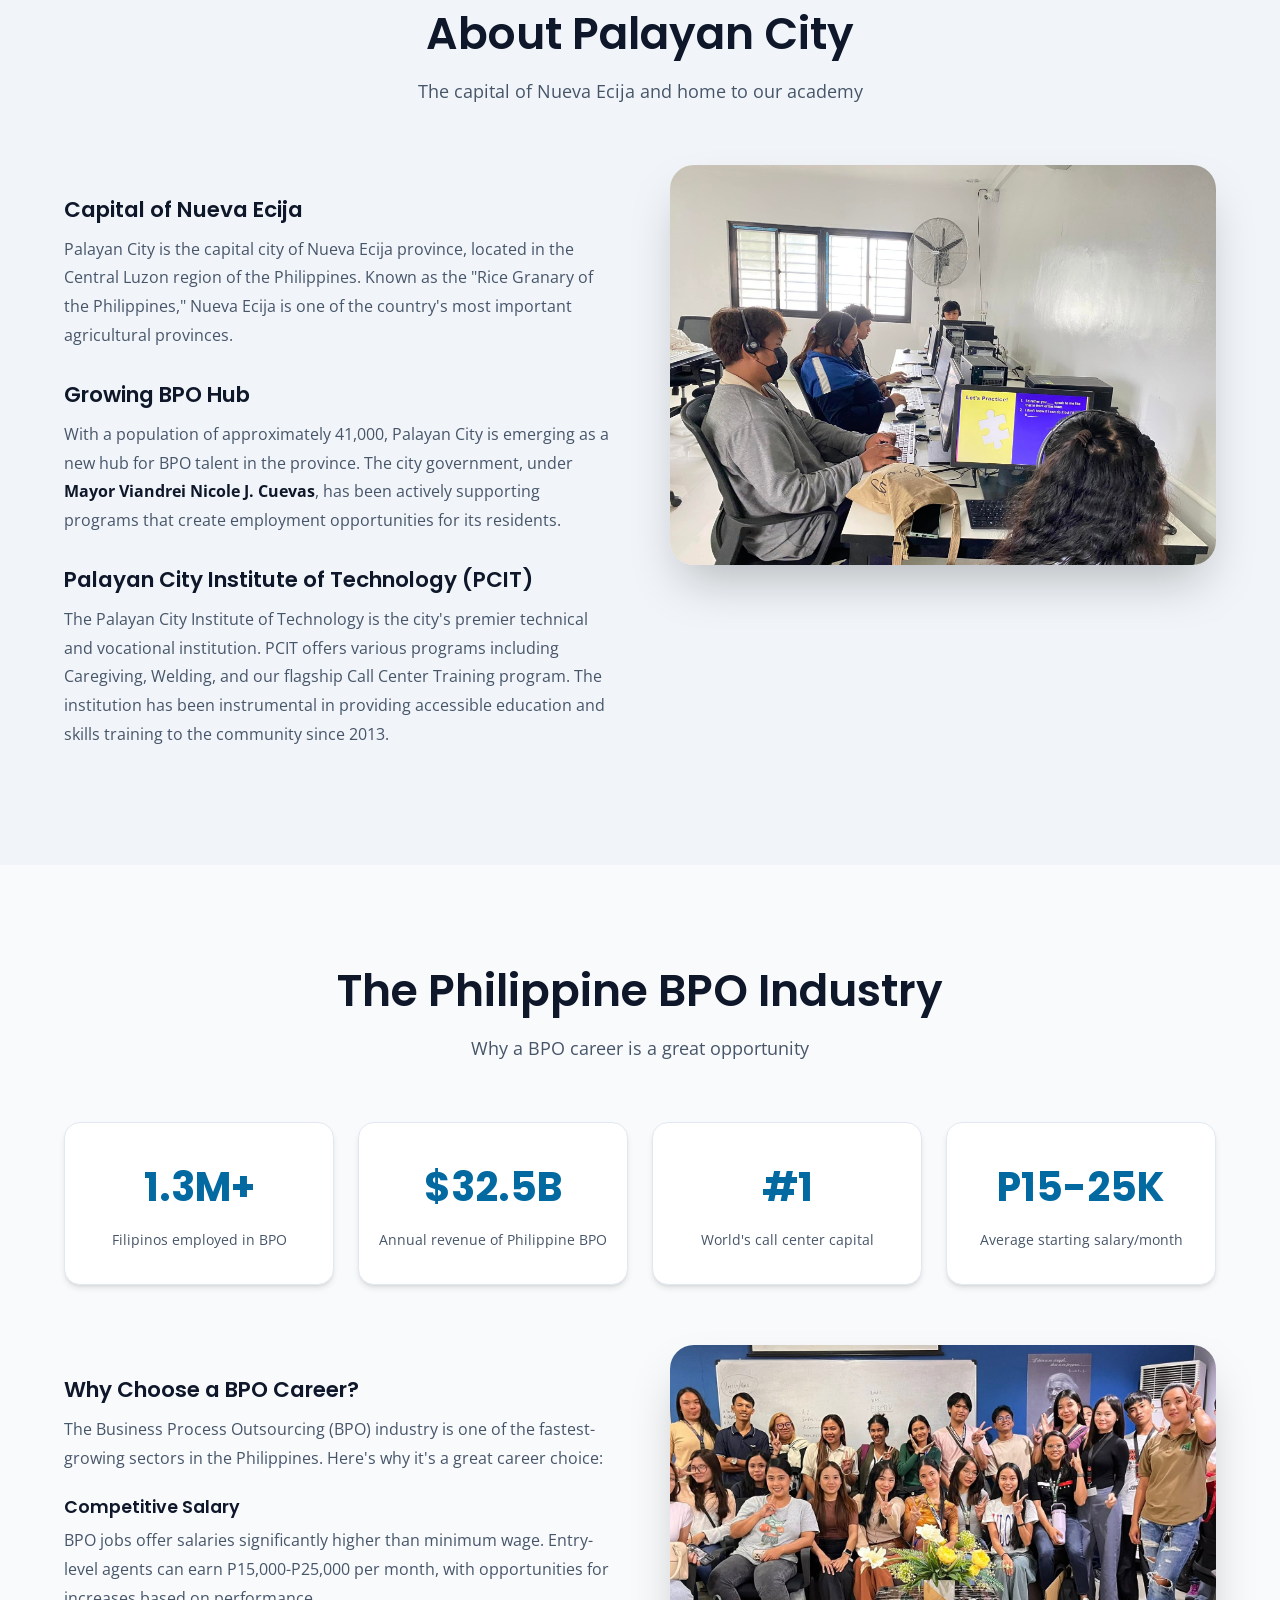
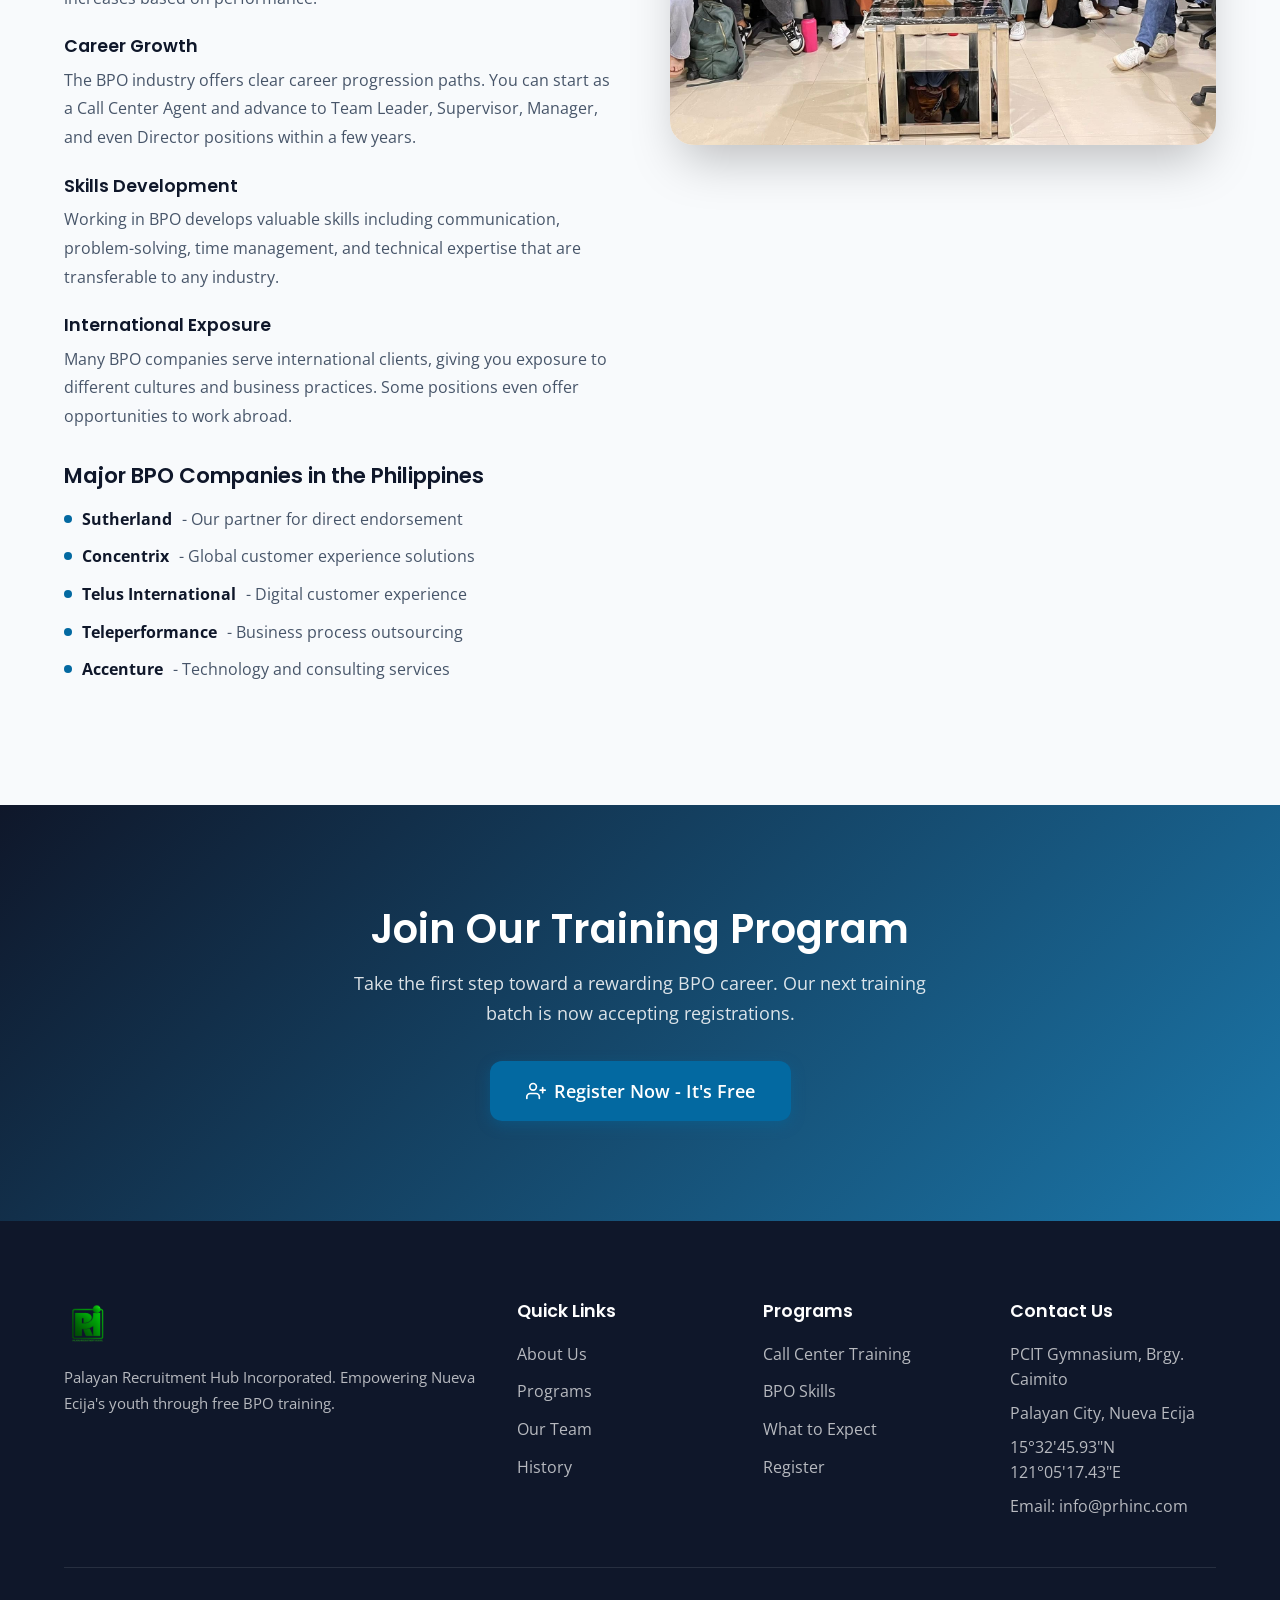
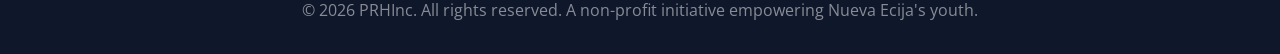
==== commit 7200fc68: "Update location from Brgy. Singalat to Brgy. Caimito across all pages" ====
--- a/about.html
+++ b/about.html
@@ -202,7 +202,7 @@
                 </div>
                 <div class="footer-contact">
                     <h4>Contact Us</h4>
-                    <p>PCIT Gymnasium, Brgy. Singalat</p>
+                    <p>PCIT Gymnasium, Brgy. Caimito</p>
                     <p>Palayan City, Nueva Ecija</p>
                     <p>15°32'45.93"N 121°05'17.43"E</p>
                     <p>Email: info@prhinc.com</p>
--- a/css/styles.css
+++ b/css/styles.css
@@ -495,6 +495,7 @@
     grid-template-columns: repeat(4, 1fr);
     gap: 24px;
     margin-top: 60px;
+    margin-bottom: 60px;
 }
 
 .stat-item {
